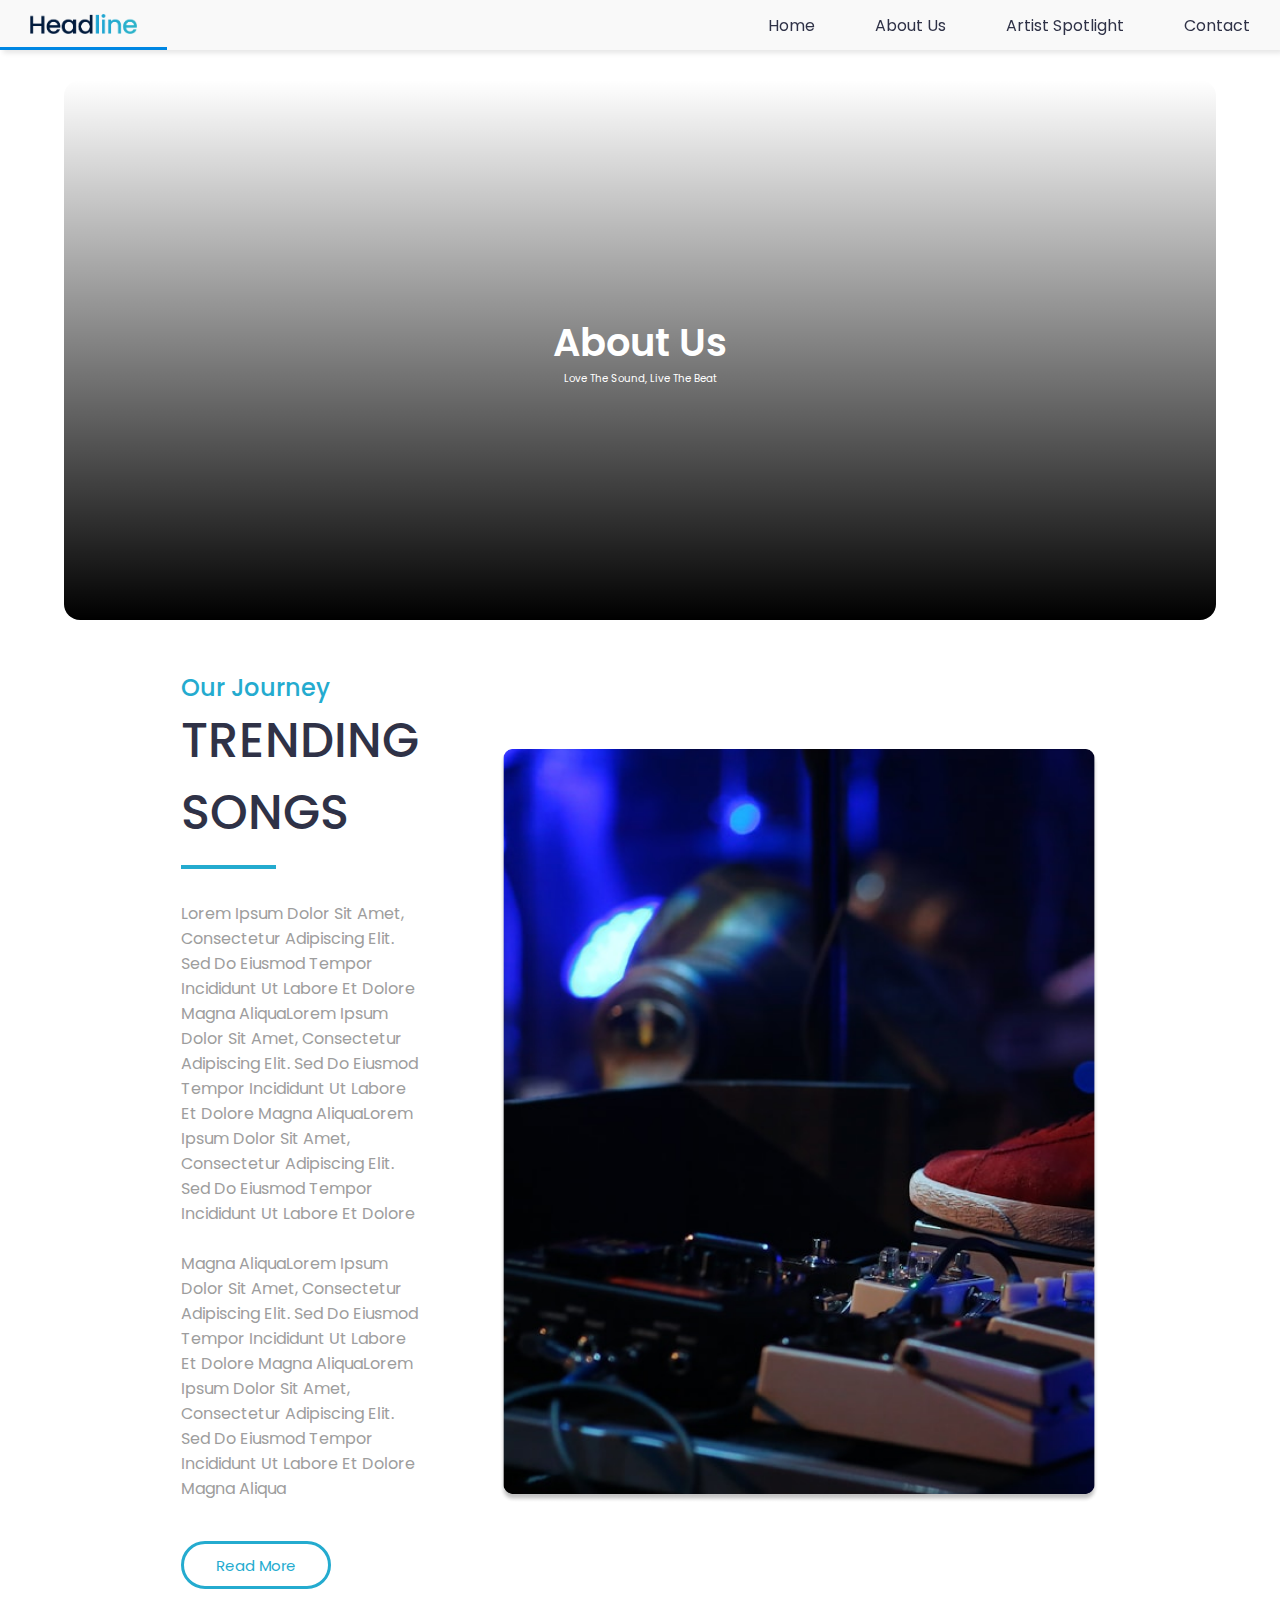
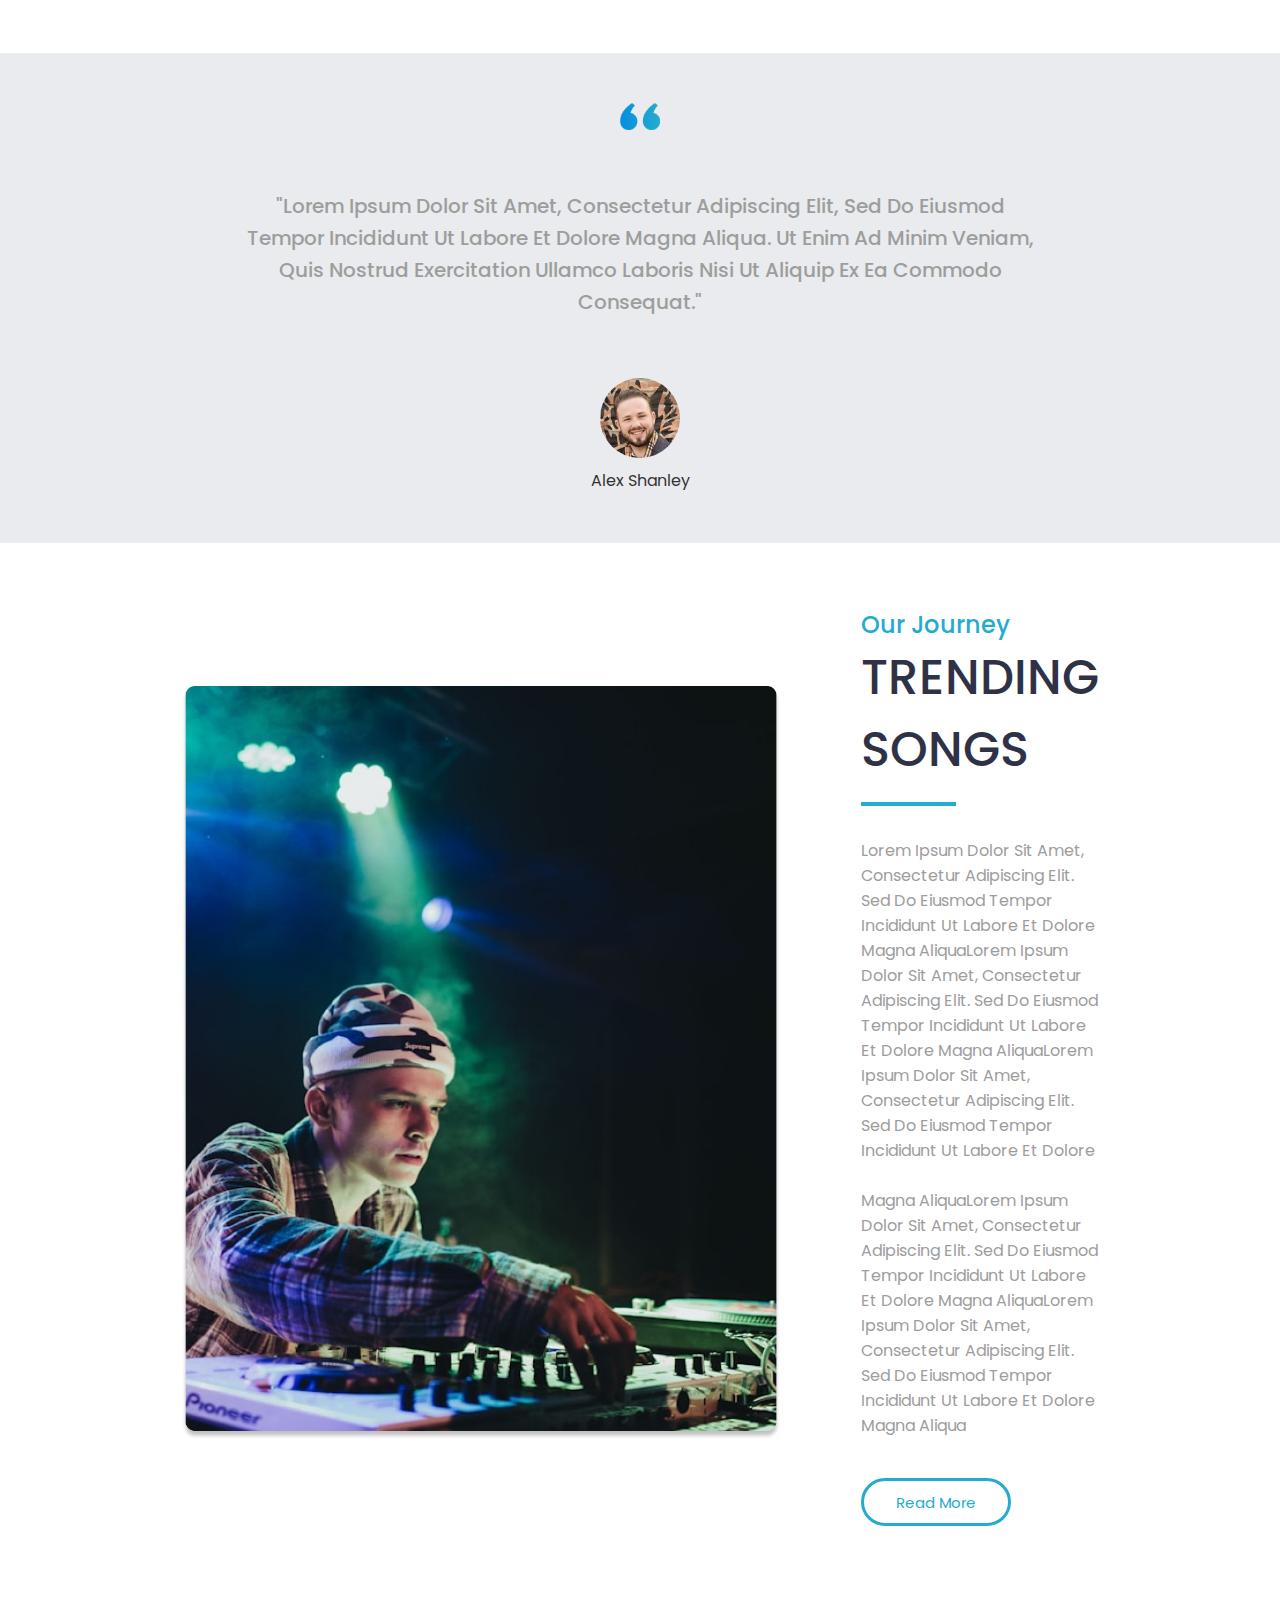
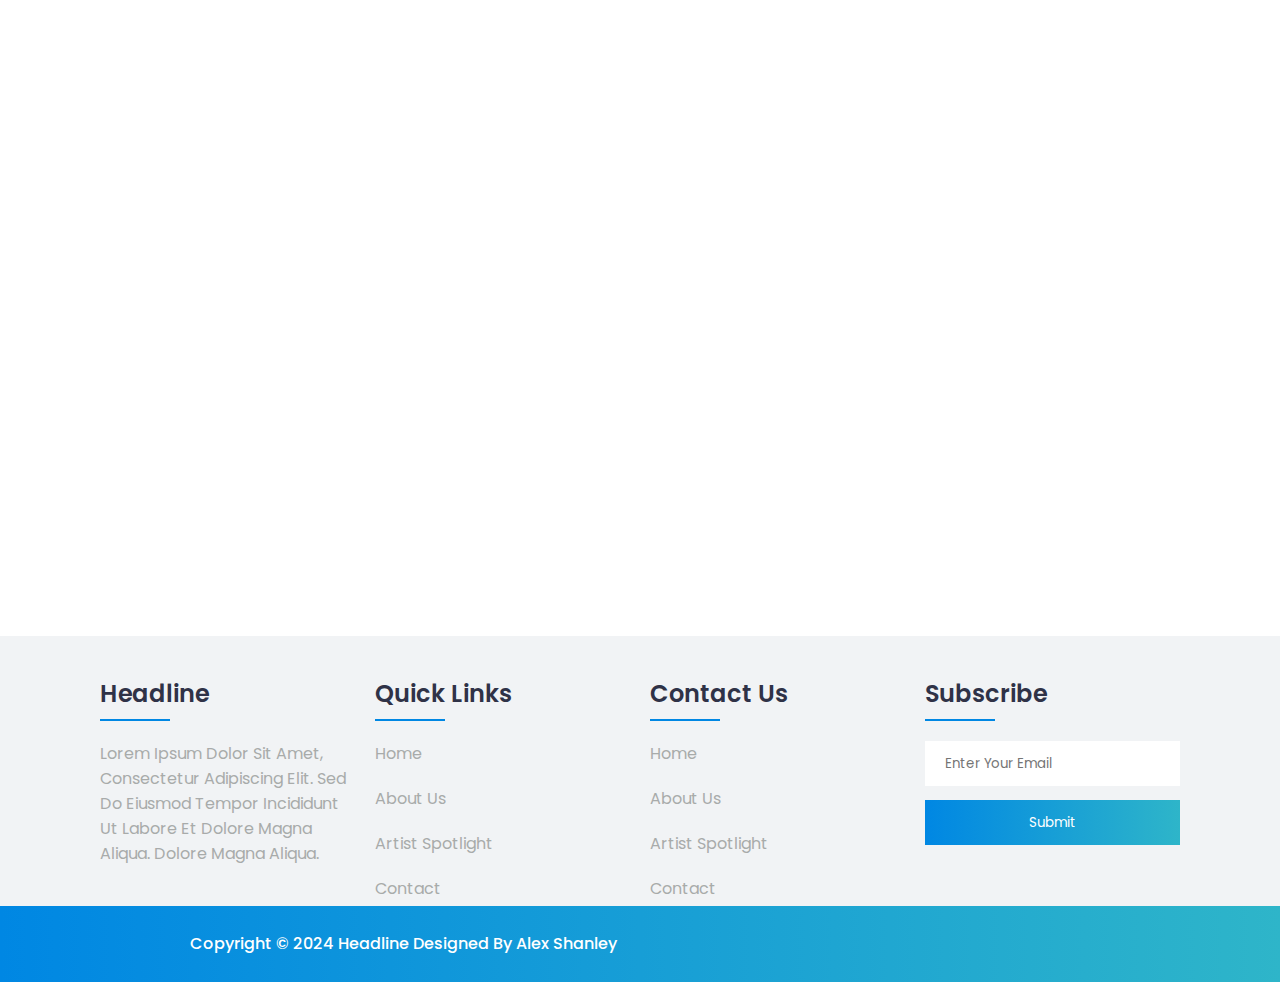
==== About.html @ 46a6866f "Navbar" ====
<!DOCTYPE html>
<html lang="en">
  <head>
    
    <meta charset="UTF-8">
    <meta name="viewport" content="width=device-width, initial-scale=1.0">
    <title>Headline</title>

    <!--Css design file link-->

    <link rel="stylesheet" href="style.css">
    <link href="https://cdnjs.cloudflare.com/ajax/libs/font-awesome/5.15.4/css/all.min.css" rel="stylesheet">
    <link rel="stylesheet" href="https://cdnjs.cloudflare.com/ajax/libs/font-awesome/4.7.0/css/font-awesome.min.css">
    <!--Css design file link-->

  </head>
  <body>

<!--Navbar start-->

<nav class="nav">
    <ul>
      <li class="logo">
          <a href="#">
              <img src="Images/Logo .png" class="logo-image">
          </a>
      </li>
      <li class="hideOnMobile"><a href="Headline .Html">Home</a></li>
      <li class="hideOnMobile"><a href="About.html">About Us</a></li>
      <li class="hideOnMobile"><a href="#">Artist Spotlight</a></li>
      <li class="hideOnMobile"><a href="Contact.html">Contact</a></li>
      <li class="menu-button" onclick="showSidebar()">
          <a href="#">
              <svg xmlns="http://www.w3.org/2000/svg" height="24px" viewBox="0 -960 960 960" width="24px" fill="#5f6368">
                  <path d="M120-240v-80h720v80H120Zm0-200v-80h720v80H120Zm0-200v-80h720v80H120Z"/>
              </svg>
          </a>
      </li>
  </ul>
  
  
  <ul class="sidebar">
    <li onclick= hideSidebar()><a href="#"><svg xmlns="http://www.w3.org/2000/svg" height="24px" viewBox="0 -960 960 960" width="24px" fill="#5f6368"><path d="m256-200-56-56 224-224-224-224 56-56 224 224 224-224 56 56-224 224 224 224-56 56-224-224-224 224Z"/></svg></a></li>
    <li><a href="index.html">Home</a></li>
    <li><a href="About.html">About Us</a></li>
    <li><a href="#">Artist spoltight</a></li>
    <li><a href="Contact.html">Contact</a></li>
  </ul>
  
  </nav>
  
  <!--Navbar End-->




    <!--Hero Section start-->

<section class="home" id="home">
    <video autoplay muted loop class="video-background">
      <source src="Video/blue-abstract-background-with-colorful-light-trail-2024-02-28-05-38-13-utc.mov" type="video/mp4">
    </video>
  
    <div class="content">
      <p>About Us</p>
      <div class="tag-line">
        <p>Love the Sound, Live The Beat</p>
  </section>
  
  <!--Hero Section End-->


<!--About us-->

<section class="about-us">
    <div class="box">
      <div class="about-content">
        <h4 class="Eye"> Our Journey </h4>
        <h1>
          TRENDING SONGS      
        </h1>
        <hr class="line">
        <p>
            Lorem ipsum dolor sit amet, consectetur adipiscing elit. Sed do eiusmod tempor incididunt ut labore et dolore magna aliquaLorem ipsum dolor sit amet, consectetur adipiscing elit. Sed do eiusmod tempor incididunt ut labore et dolore magna aliquaLorem ipsum dolor sit amet, consectetur adipiscing elit. Sed do eiusmod tempor incididunt ut labore et dolore
            <br><br>magna aliquaLorem ipsum dolor sit amet, consectetur adipiscing elit. Sed do eiusmod tempor incididunt ut labore et dolore magna aliquaLorem ipsum dolor sit amet, consectetur adipiscing elit. Sed do eiusmod tempor incididunt ut labore et dolore magna aliqua        </p>
        <a href="#" class="btn-about">Read more</a>
      </div>
      <div class="about-image">
        <img src="Images/about image.png" alt="About Us Image" class="about-image">
      </div>
    </div>
  </section>

<!--About us-->



  <section class="quote">
    <div class="my-quote">
      <img class="quote-icon" src="Images/Quoate marks.png" alt="Quote Icon">
      <h1 class="quote-text">
        "Lorem ipsum dolor sit amet, consectetur adipiscing elit, sed do eiusmod tempor incididunt ut labore et dolore magna aliqua. Ut enim ad minim veniam, quis nostrud exercitation ullamco laboris nisi ut aliquip ex ea commodo consequat."
      </h1>
      <div class="profile-container">
        <img class="profile-picture" src="Images/Alex shabley profile.png" alt="Alex Shanley">
        <div class="profile-name">
          <h4>Alex Shanley</h4>
        </div>
      </div>
    </div>
  </section>

<!--About us-->

<section class="about-us">
    <div class="box reverse">
      <div class="about-content">
        <h4 class="Eye"> Our Journey </h4>
        <h1>
          TRENDING SONGS      
        </h1>
        <hr class="line">
        <p>
            Lorem ipsum dolor sit amet, consectetur adipiscing elit. Sed do eiusmod tempor incididunt ut labore et dolore magna aliquaLorem ipsum dolor sit amet, consectetur adipiscing elit. Sed do eiusmod tempor incididunt ut labore et dolore magna aliquaLorem ipsum dolor sit amet, consectetur adipiscing elit. Sed do eiusmod tempor incididunt ut labore et dolore
            <br><br>magna aliquaLorem ipsum dolor sit amet, consectetur adipiscing elit. Sed do eiusmod tempor incididunt ut labore et dolore magna aliquaLorem ipsum dolor sit amet, consectetur adipiscing elit. Sed do eiusmod tempor incididunt ut labore et dolore magna aliqua        </p>
        <a href="#" class="btn-about">Read more</a>
      </div>
      <div class="about-image">
        <img src="Images/about us 2.png" alt="About Us Image" class="about-image">
      </div>
    </div>
  </section>
 
<!--About us-->

  

  

</section>

<!--Questions Start-->



<section class="questions" id="questions">
    <video autoplay muted loop class="questions-background">
      <source src="Video/data-science-background-blue-abstract-digital-futu-2024-12-04-05-36-47-utc (1).mov" type="video/mp4">
    </video>
  
    <div class="content">
      <p>Questions?</p>
      <div class="tag-line">
        <p>Lorem ipsum dolor sit amet, consectetur adipiscing elit. Sed do eiusmod <br> tempor incididunt ut labore et dolore magna aliqua</p>
      </div>
      <a href="Contact.html" class="btn">Contact Us</a>
    </div>
  </section>

  <!--Questions End-->


    <!--Footer start-->

    <footer class="footer">
        <div class="footer-container">
            <div class="footer-row">
                <div class="footer-colum">
                    <h4>headline</h4>

                    <p>

                        
Lorem ipsum dolor sit amet, consectetur adipiscing elit. Sed do eiusmod tempor incididunt ut labore et dolore magna aliqua. dolore magna aliqua.


                    </p>
                </div>

<!--second footer colum-->
<div class="footer-colum">
    <h4>Quick Links</h4>

    <ul>

        <li><a href="">Home</a></li>
        <li><a href="">About Us</a></li>
        <li><a href="">Artist Spotlight</a></li>
        <li><a href="">Contact</a></li>



    </ul>
</div>

<!--third footer colum-->

<div class="footer-colum">
    <h4>Contact us</h4>

    <ul>

        <li><a href="">Home</a></li>
        <li><a href="">About Us</a></li>
        <li><a href="">Artist Spotlight</a></li>
        <li><a href="">Contact</a></li>



    </ul>
</div>


<!--fourth footer colum-->

<div class="footer-colum">
    <h4>Subscribe</h4>

    <form action="">
        <input type="email" placeholder="Enter your email" class="input-email">
        <input type="Submit" value="Submit" class="input-submit">
    </form>
    
</div>


            </div>

        </div>


    </footer>
    






    <!--Footer End-->


    <!--Copyright start-->

<div class="Copyright">
    <div class="gradient-bar"></div>
    <div class="copyright-text">Copyright © 2024 Headline Designed by Alex Shanley️</div>
  </div>

    <!--Copyright End-->

    <script src="script.js"></script>
  </body>
</html>
---- style.css ----
@import url('https://fonts.googleapis.com/css2?family=Poppins:wght@300;400;600;700&display=swap');

*{
  font-family: "Poppins", sans-serif;
  margin: 0; padding: 0;
  box-sizing: border-box;
  text-decoration: none;
  text-transform: capitalize;
  transition: all .2s linear;
}



/*Nav Start*/



.nav {
  position: fixed; 
  top: 0;          
  left: 0;       
  width: 100%;    
  background-color: #F9F9F9;
  box-shadow: 3px 3px 5px rgba(0, 0, 0, 0.1);
  z-index: 10;    
  transition: background-color 0.4s ease-in-out, opacity 0.4s ease-in-out, color 0.4s ease-in-out;
  color: #0087E3; 
}


.nav.scrolled {
  background: linear-gradient(90deg, #0087E3 0%, #2EB5C9 100%);
  opacity: 0.98;
  color: white;
}


.logo-image{
  height: 20px; 
  width: auto;
}



.nav ul {
  list-style: none;
  display: flex;
  justify-content: flex-end;
  align-items: center;
  margin: 0;
  padding: 0;
}

.nav li {
  height: 50px;
}

.nav a {
  height: 100%;
  padding: 0 30px;
  text-decoration: none;
  display: flex;
  align-items: center;
  color: #2F3247;
  transition: color 0.4s ease-in-out;
  
}



.nav a:hover {
  
  border-bottom: 3px solid #0087E3;
  color: #0087E3;
  
}

.nav li:first-child {
  margin-right: auto;
}

.sidebar {
  position: fixed;
  top: 0;
  right: 0;
  height: 100vh;
  width: 250px;
  z-index: 999;
  background-color: #f9f9f9c8;
  backdrop-filter: blur(10px);
  box-shadow: -10px 0 10px rgba(0, 0, 0, 0.1);
  flex-direction: column;
 
}

nav .sidebar {
  align-items: flex-start;
  justify-content: flex-start;
  display: none; 
}

.sidebar li {
  width: 100%;
}

.sidebar a {
  width: 100%;
  padding: 10px 15px;
  text-decoration: none;
  color: #2F3247;
}

.sidebar a:hover {
  background-color: #0087E3;
  color: #ffffff;
}

.menu-button{
  display: none;
}


@media (max-width: 800px) {
  .hideOnMobile{
    display: none;
  }
  .menu-button { 
    display: block;
  }
}

@media (max-width: 400px) {
  .sidebar{
    width: 100%;
  }
}


/*Nav End*/

/* hero start */
.home {
  position: relative;
  margin: 0 auto;
  margin-top: 5rem;
  width: 90%;
  border-radius: 1rem;
  display: flex;
  min-height: 60vh;
  align-items: center;
  justify-content: center;
  overflow: hidden;
  background: linear-gradient(to top, rgba(0, 0, 0, 1) 0%, rgba(0, 0, 0, 0) 100%);
}

.video-background {
  position: absolute;
  top: 0;
  left: 0;
  width: 100%;
  height: 100%;
  object-fit: cover;
  z-index: -1;
  border-radius: 1rem;
}

.content {
  position: relative;
  z-index: 1;
  color: white;
  text-align: center;
}

.content {
  font-size: 40px;
  font-weight: 600;
  padding-bottom: 0;
}

.tag-line {
  font-size: 10px;
  font-weight: lighter;
}

.btn {
  margin-top: 1rem;
  display: inline-block;
  padding: .6rem 2rem;
  font-size: 15px;
  color: rgb(255, 255, 255);
  border: .1rem solid white;
  border-radius: 5rem;
  cursor: pointer;
  background: none;
}

@media (max-width: 2060px) {
  .content {
    font-size: 3vw;
  }

  .tag-line {
    font-size: .8vw;
    font-weight: lighter;
  }

  .btn {
    font-size: 1vw;
  }
}

@media (max-width: 1024px) {
  .content {
    font-size: 6vw;
  }

  .tag-line {
    font-size: 2vw;
    font-weight: lighter;
  }

  .btn {
    font-size: 2vw;
  }
}

@media (max-width: 600px) {
  .content {
    font-size: 8vw;
  }

  .tag-line {
    font-size: 2vw;
    font-weight: lighter;
  }

  .btn {
    font-size: 3vw;
  }
}

@media (max-width: 430px) {
  .content {
    font-size: 9vw;
  }

  .tag-line {
    font-size: 3vw;
    font-weight: lighter;
  }

  .btn {
    font-size: 4vw;
  }
}

/* hero End */

/* trending start */



.title {
    font-size: 24px;
    color: #2F3247;
    font-weight: 300;
}

.text-muted {
    font-size: 16px;
    color: #777;
}

.picture {
    max-width: 80%;
    margin: 8px;
}

.category {
    font-size: x-large;
    font-weight: 500;
    color: #2F3247;
    padding-bottom: 24px;
    padding: 50px 70px 0px 190px; 
}

.header2 {
    font-size: x-large;
    font-weight: 500;
    color: #2F3247;
    padding-top: 50px;
    padding-bottom: 15px;
    text-align: center;
}

.sub-head {
    font-size: medium;
    font-weight: 500;
    color: #9D9D9D;
    padding-bottom: 24px;
    text-align: center;
}

.blue {
    color: #24ABCF;
}

.play-link {
    text-decoration: none;
}

.play-icon i {
    font-size: 24px;
    color: #24ABCF;
    position: absolute;
    background-color: #2f324761;
    left: 0px;
    top: 0px;
    width: 275px;
    height: 275px;
    border-radius: 8px;
    display: flex;
    justify-content: center;
    align-items: center;
    opacity: 0;
    transition: all .6s ease;
}

.play-icon i:hover {
    opacity: 1;
}

.cover {
    position: relative;
}

.trending {
    display: flex;
    flex-wrap: wrap;
    justify-content: center;
    gap: 4rem; 
    margin-top: 2rem;
    padding-left: 30px; 
}

.section-divider hr {
    border: none;
    height: 2px;
    background-color: #24ABCF;
    margin: 40px auto; 
    width: 81%;
}


@media (max-width: 1024px) {
  .category {
    padding: 50px 40px 0px 95px; 
  }

  .trending {
    gap: 1.9rem; 
    padding-left: 20px;
  }

  .section-divider hr {
    width: 75%; 
  }
}

@media (max-width: 768px) {
  .category {
    padding: 50px 0px 0 140px;
  }

  .trending {
    gap: 1.9rem; 
    padding-left: 0px; 
  }

  .section-divider hr {
    width: 90%; 
  }
}

@media (max-width: 480px) {
  .category {
    font-size: x-large;
    padding: 40px 15px 0 50px;
  }

  .trending {
    gap: 1.9rem; 
    padding-left: 10px;
  }

  .section-divider hr {
    width: 95%; 
  }
}


/* new release start */
.new {
  display: flex;
  flex-wrap: wrap;
  gap: 80px;
  justify-content: center;
  padding: 20px;
}

.album {
  flex: 1 1 calc(25% - 20px);
  max-width: 350px;
  box-sizing: border-box;
  box-shadow: 0 4px 8px rgba(0, 0, 0, 0.1);
}

.album-image {
  position: relative;
  width: 100%;
}

.album:hover {
  box-shadow: 0 8px 16px rgba(0, 0, 0, 0.2);
}

.album-image:hover {
  transform: scale(1.05);
}

.album-image img {
  width: 100%;
  height: auto;
  border-radius: 8px;
}

.text-overlay {
  position: absolute;
  bottom: 0;
  left: 0;
  width: 100%;
  height: 25%;
  border-radius: 0px 0px 8px 8px;
  background-color: rgb(255, 255, 255);
  display: flex;
  flex-direction: column;
  justify-content: center;
  align-items: center;
  text-align: center;
}

.text-overlay p {
  color: #2F3247;
  font-weight: 600;
  padding-bottom: 5px;
}

.text-overlay h2 {
  margin: 0;
  color: #9D9D9D;
  font-weight: 300;
  font-size: large;
}

@media (max-width: 768px) {
  .album {
    flex: 1 1 calc(50% - 20px);
  }

  .trending {
    flex: 1 1 calc(50% - 20px);
  }
}

@media (max-width: 480px) {
  .album {
    flex: 1 1 100%;
  }
}

/* new release end */

/* taylor start */
.taylor {
  display: flex;
  align-items: center;
  justify-content: center;
  min-height: 70vh;
  background: url("Images/Taylor swift background.png") no-repeat;
  background-size: cover;
  background-position: center;
  background-attachment: fixed;
  margin-top: 4rem;
  padding: 2rem;
}

.left-column, .right-column {
  flex: 1;
  display: flex;
  justify-content: center;
  align-items: center;
}

.taylor .content {
  max-width: 50rem;
  padding-left: 7rem;
  text-align: left;
}

.taylor .content h3 {
  font-size: 5rem;
}

.taylor .content p {
  font-weight: 400;
  font-size: 2.5rem;
}

.right-column {
  text-align: center;
  color: #24ABCF;
}

.right-column img {
  width: 100px;
}




@media (max-width: 768px) {
  .taylor {
    flex-direction: column; 
    text-align: center;
  }

  .left-column, .right-column {
    flex: none; 
    width: 100%; 
    margin-bottom: 2rem; 
  }

  .taylor .content {
    padding-left: 2rem; 
  }

  .taylor .content h3 {
    font-size: 3.5rem; 
  }

  .taylor .content p {
    font-size: 1.8rem; 
  }

  .right-column img {
    width: 120px; 
  }
}


@media (max-width: 480px) {
  .taylor .content h3 {
    font-size: 2.5rem; 
  }

  .taylor .content p {
    font-size: 1.5rem; 
  }

  .right-column img {
    width: 100px; 
  }

  .taylor {
    padding: 1rem;
  }
}



.container {
  max-width: 80%;
  margin: auto;
}

.gallery-header{
  padding-top: 50px;
  text-align: center;
  font-size: x-large;
  font-weight: 500;
  color: #2F3247;
  padding-bottom: 24px;
}

.gallery {
  margin-top: 6rem;
  width: 100%;
  display: block;
  min-height: 70vh;
  background-color: #F1F3F5;
  padding: 2rem 0;
}

.gallery-filter {
  text-align: center;
  margin-bottom: 2rem;
}

.gallery-filter .filter-item {
  color: #9D9D9D;
  font-size: larger;
  text-transform: uppercase;
  display: inline-block;
  margin: 0 10px;
  cursor: pointer;
  border-bottom: 2px solid transparent;
  transition: all 0.3s ease;
}

.gallery-filter .filter-item.active {
  color: #24ABCF;
  border-color: #24ABCF;
}

.row {
  display: flex;
  flex-wrap: wrap;
  gap: 20px;
  justify-content: center;
  gap: 2rem; 
}

.gallery-item {
  width: 30%;
  position: relative;
  margin-bottom: 20px;
}

.gallery-item img {
  width: 100%;
  border-radius: 8px;
  transition: transform 0.3s ease, box-shadow 0.3s ease;
}

.gallery-item img:hover {
  transform: scale(1.05); 
  box-shadow: 0 8px 16px rgba(0, 0, 0, 0.2);
}

@media (max-width: 1024px) {
  .gallery-item {
    width: 45%; 
  }
}

@media (max-width: 768px) {
  .gallery-item {
    width: 100%; 
  }
}

@media (max-width: 480px) {
  .gallery-item {
    width: 100%; 
  }
}
/* gallery End */


.Copyright {
  width: 100%;
  height: 100%;
  position: relative;
}


.gradient-bar {
  width: 100%;
  height: 76px;
  position: absolute;
  top: 0;
  left: 0;
  background: linear-gradient(90deg, #0087E3 0%, #2EB5C9 100%);
}


.copyright-text {
  position: absolute;
  left: 190px;
  top: 30px;
  color: white;
  font-size: 16px;
  font-family: Poppins, sans-serif;
  font-weight: 500;
  line-height: 16.64px;
  word-wrap: break-word;
}

@media (max-width: 768px) {
  .copyright-text {
    left: 20px; 
    top: 10px; 
    font-size: 14px; 
  }

  .gradient-bar {
    height: 60px; 
  }
}

@media (max-width: 480px) {
  .copyright-text {
    left: 10px; 
    top: 5px; 
    font-size: 12px; 
  }

  .gradient-bar {
    height: 50px; 
  }
}

/* Pricing*/
.pricing-grid {
  display: grid;
  grid-template-columns: repeat(2, 1fr);
  gap: 30px;
  margin-top: 50px;
}

.pricing .pricing-card-subheading {
  margin-bottom: 30px;
}

.pricing-card-pricing-price {
  margin-bottom: 30px;
  padding: 20px 0;
  border-bottom: 1px solid #ccc;
}

.pricing ul{
  margin: 30px 0;
}

.pricing ul li{
  margin-bottom: 50px;
  margin-bottom: 50px;
}

.pricing ul li i {
  margin-right: 10px;
}

.pricing .pricing-footer {
margin: 30px 0;
}

.pricing-container {
  max-width: 800px;
  margin: 0 auto;
  padding: 0 15px;
}

.card {
  background: white;
  color: black;
  border-radius: 10px;
  padding: 20px;
  font-size: 12px;
}

/*text classes*/


/*background*/

.Pricing.header{
  padding-top: 50px;
  text-align: center;
  font-size: xx-large;
  font-weight: 500;
  color: #2F3247;
  padding-bottom: 5px;
}

.disclaimer {
  padding-top: 50px;
  text-align: center;
  color: #2F3247;
}

.pricing-subheading{
  
  text-align: center;
  color: #2F3247;
}


.Premium.header {
  font-size: 3rem;
  font-weight: 500;
  color: #ffffff;
  padding-bottom: 24px;
}


.Simple.header{
  font-size: 3rem;
  font-weight: 500;
  color: #2F3247;
  padding-bottom: 24px;
}


.Price.header{
  font-size: 3rem;
  font-weight: 500;
  color: #2F3247;
  padding-bottom: 24px;
}

.Cost.header {
  font-size: 3rem;
  font-weight: 500;
  color: #ffffff;
  padding-bottom: 24px;
}


.Simple .sub .head {
  font-size: medium;
  font-weight: 500;
  color: #2F3247;
  padding-bottom: 24px;
}

.Cost {
  font-size: 50px;
  font-weight: 500;
  color: #2F3247;
  padding-top: 24px;
}

.Premium.Cost {
  color: #ffffff;
}

.White {
  font-size: 15px;
  font-weight: 500;
  color: #ffffff;
}
.money {
  font-size: 50px;
  font-weight: 500;
  color: #ffffff;
  padding-bottom: 0px;
}

.Blue.text{
  font-size: medium;
  font-weight: 500;
  color: #ffffff;
  padding-bottom: 24px;

}

.bluebg {
  color: linear-gradient(90deg, #0087E3 0%, #2EB5C9 100%);

}



.grey {
  font-size: 15px;
  font-weight: 500;
  color: #2F3247;
}


.Simple.text {
  font-size: medium;
  font-weight: 500;
  color: #2F3247;
  padding-bottom: 24px;
}


.Cost.list {
  font-size: 16px;
  font-weight: 500;
  color: #ffffff;
  padding-bottom: 24px;
}

.pricing {
  padding: 2rem 1rem;
  background: #f9f9f9;
}

.pricing-container {
  max-width: 1000px;
  margin: 0 auto;
}

.pricing-heading {
  margin-bottom: 1rem;
}

.pricing-subheading {
  margin-bottom: 2rem;
  color: #666;
}

.pricing-grid {
  display: grid;
  grid-template-columns: repeat(2, 1fr);
  gap: 2rem;
}



.card {
  border-radius: 10px;
  padding: 1.5rem;
  box-shadow: 0 4px 8px rgba(0, 0, 0, 0.1);
}

.bg-light {
  background: #f1f3f5;
  color: #333;
}

.bg-blue {
  background: linear-gradient(90deg, #0087e3 0%, #2eb5c9 100%);
  color: white;
}

.pricing-card-header {
  margin-bottom: 1.5rem;
}


.btn-block {
  display: inline-block;
  padding: 0.75rem 1.5rem;
  width: 100%;
  text-align: center;
  font-weight: 600;
  border-radius: 5px;
  text-decoration: none;
  transition: transform 0.3s, box-shadow 0.3s;
}

.btn-block.light {
  
  color: #333;
  border: 1px solid #333;
}

.btn-block.white{
  color: #ffffff;
  border: 1px solid #ffffff;
}

.btn-block.dark {
 
  color: #fff;
  border: 1px solid white;
}

.btn-block:hover {
  transform: scale(1.05);
  box-shadow: 0 8px 16px rgba(0, 0, 0, 0.2);
}


@media (max-width: 768px) {
  .pricing-grid {
    grid-template-columns: 1fr;
  }

  .btn-block {
    width: 100%;
    display: block;
  }

  .pricing-heading {
    font-size: 1.8rem;
  }

  .pricing-subheading {
    font-size: 1rem;
  }

  .pricing-card-body ul li {
    font-size: 0.9rem;
  }
}

@media (max-width: 576px) {
  .pricing {
    padding: 1rem;
  }

  .pricing-heading {
    font-size: 1.5rem;
  }

  .pricing-subheading {
    font-size: 0.9rem;
  }

  .btn-block {
    font-size: 0.9rem;
    padding: 0.5rem 1rem;
  }
}


.quote {
  background-color: #e9ebee;
  padding: 50px 20px;
  display: flex;
  justify-content: center;
  align-items: center;
  min-height: 50vh;
  margin-top: 4rem;
  margin-bottom: 4rem;
}

.my-quote {
  display: flex;
  flex-direction: column; 
  align-items: center; 
  justify-content: center;
  max-width: 800px; 
  width: 100%;
  gap: 60px;
}


.quote-icon {
  width: 40px;
  height: auto;
  flex-shrink: 0;
}


.quote-text {
  font-size: 20px;
  line-height: 1.6;
  font-weight: 500;
  color: #9D9D9D;
  text-align: center; 
  margin: 0;
  width: 100%;
}


.profile-container {
  display: flex;
  flex-direction: column;
  align-items: center;
  text-align: center;
  gap: 10px;
}

.profile-picture {
  width: 80px;
  height: 80px;
  border-radius: 50%;
}

.profile-name h4 {
  font-size: 16px;
  font-weight: 400;
  color: #333;
  margin: 0;
}


@media (max-width: 768px) {
  .quote-text {
    font-size: 18px;
  }

  .profile-picture {
    width: 70px;
    height: 70px;
  }
}

@media (max-width: 480px) {
  .quote-icon {
    width: 60px; 
  }

  .quote-text {
    font-size: 16px; 
  }

  .profile-picture {
    width: 60px;
    height: 60px;
  }
}

.about-us {
  display: flex; 
  justify-content: center; 
  align-items: center;
  min-height: 70vh; 
  margin-top: 50px;
}


.about-us h1{
  color: #2F3247;
  font-size: 48px;
  font-weight: 500;
}

.line {
  border: none;
    height: 4px;
    background-color: #24ABCF;
    width: 40%;
    margin-top: 1rem;
    margin-bottom: 2rem;
}


.about-us .box {
  display: flex;
  align-items: center; 
  justify-content: center; 
  gap: 80px; 
  max-width: 65%;
}

.about-us .box.reverse{
  flex-direction: row-reverse;
}

.about-image {
  width: 600px;
  
}




.about-image img{
  background-attachment: fixed;
}

.about-content p{
  color: #9D9D9D;
}

.Eye{
  color: #24ABCF;
  font-weight: 500;
  font-size: x-large;
}

.btn-about {
  margin-top: 2.5rem;
  display: inline-block;
  padding: .6rem 2rem;
  font-size: 15px;
  color:  #24ABCF;
  border: .2rem solid #24ABCF;
  border-radius: 5rem;
  cursor: pointer;
  background: none;
}

.questions-background {
  position: absolute;
  top: 0;
  left: 0;
  width: 100%;
  height: 100%;
  object-fit: cover;
  z-index: -1;
 
}

.questions {
  position: relative;
  margin: 0 auto;
  margin-top: 5rem;
  width: 100%;
  display: flex;
  min-height: 70vh;
  align-items: center;
  justify-content: center;
  overflow: hidden;
  border-radius: 0px;
  
}

.footer .footer-container{
  background-color: #F1F3F5;
}

.footer-row{
  width: 100%;
  display: flex;
  justify-content: space-between;
  padding: 40px 100px;
  flex-wrap: wrap;
  gap: 20px;
  height: 30vh;
  
}

.footer-colum p{
  color: #A8ABAA;
}

.footer-colum {
  flex: 1;
  max-width: 25%;
  min-width: 200px;
  }


.footer-colum ul{
list-style: none;
}

.footer-colum h4 {
  color: #2F3247;
  margin-bottom: 30px;
  font-size: x-large;
  font-weight: 600;
  position: relative;
}


.footer-colum ul li {
  margin-bottom: 20px; 
}


.footer-colum h4::before{
  content: '';
  width: 70px;
  height: 2px;
  position: absolute;
  background-color: #0087E3;
  bottom: -10px;
}

.footer-colum ul li a{
  padding: 10px 0;
}


.footer-colum ul li a{
color: #A8ABAA;
text-decoration: none;
font-size: 16px;
}


.footer-colum ul li a:hover{
  color: #0087E3;
  
  }

  .footer-colum input {
  
    display: block;
    padding-left: 20px;
    margin: 14px 0;
    border: none;
    width: 100%;
    height:45px
   
    
  }

  .footer-colum .input-submit{
    padding: 0px 20px;
    background: linear-gradient(90deg, #0087e3 0%, #2eb5c9 100%);
    border: none;
    color: #ffffff;
  }
  

/*Map Start*/

.map{
  width: 100%;
  height: 60vh;
  object-fit: cover;
  zoom: 100%;
}

.contact-us h3 {
  font-size: x-large;
  font-weight: 500;
  color: #0087E3;
  padding-top: 50px;
  padding-bottom: 15px;
  
}

.cs-tex{
  padding-bottom: 20px;
  color: #A8ABAA;
}

.contact-us h2 {
  font-size: 48px;
  font-weight: 500;
  color: #2F3247;
  padding-bottom: 15px;
}



.Phone-No {
  color: #A8ABAA;
  font-weight: 300;
}

.cs-body {
  max-width: 1320px;
  margin: 0 auto;
  padding: 0 1rem;
}

.cs-info {
  display: flex;
  justify-content: center;
  gap: 100px;
  margin: 2rem 0;
  text-align: center;
  padding: 2rem 0;
}

.cs-info span {
  display: block;
}

.cs-info div {
  margin: 0.8rem 0;
  padding: 1rem;
}

.cs-info span .fas {
  font-size: 3rem;
  padding-bottom: 1rem;
  color: #0087E3;
}

.cs-info div span:nth-child(2){
  font-weight: 300;
  font-size: x-large;
}

.cs-form{
  
  height: 50vh;
}


.form  {
  width: 100%;
  border: 1px solid #0087E3 ;
  border-radius: 4px;
  padding: 1.5rem;
  margin: 0.5rem 0;
  font-size: 1rem;
}

.form :focus {
  box-shadow: 0 0 6px -3px #0087E3;
}

.cs-form form div {
  display: grid;
  grid-template-columns: repeat(2, 1fr);
  column-gap: 0.6rem;
}

.cs-btn {
  font-size: 1rem;
  text-transform: uppercase;
  color: #ffffff;
  background: linear-gradient(90deg, #0087e3 0%, #2eb5c9 100%);
  border: none;
  border-radius: 5px;
  padding: 0.7rem 1.5rem;
  cursor: pointer;
}

.cs-btn:hover {
  opacity: 0.7;
}


.cs-line{
  border: none;
height: 2px;
background-color: #24ABCF;
margin: 40px auto; 
}
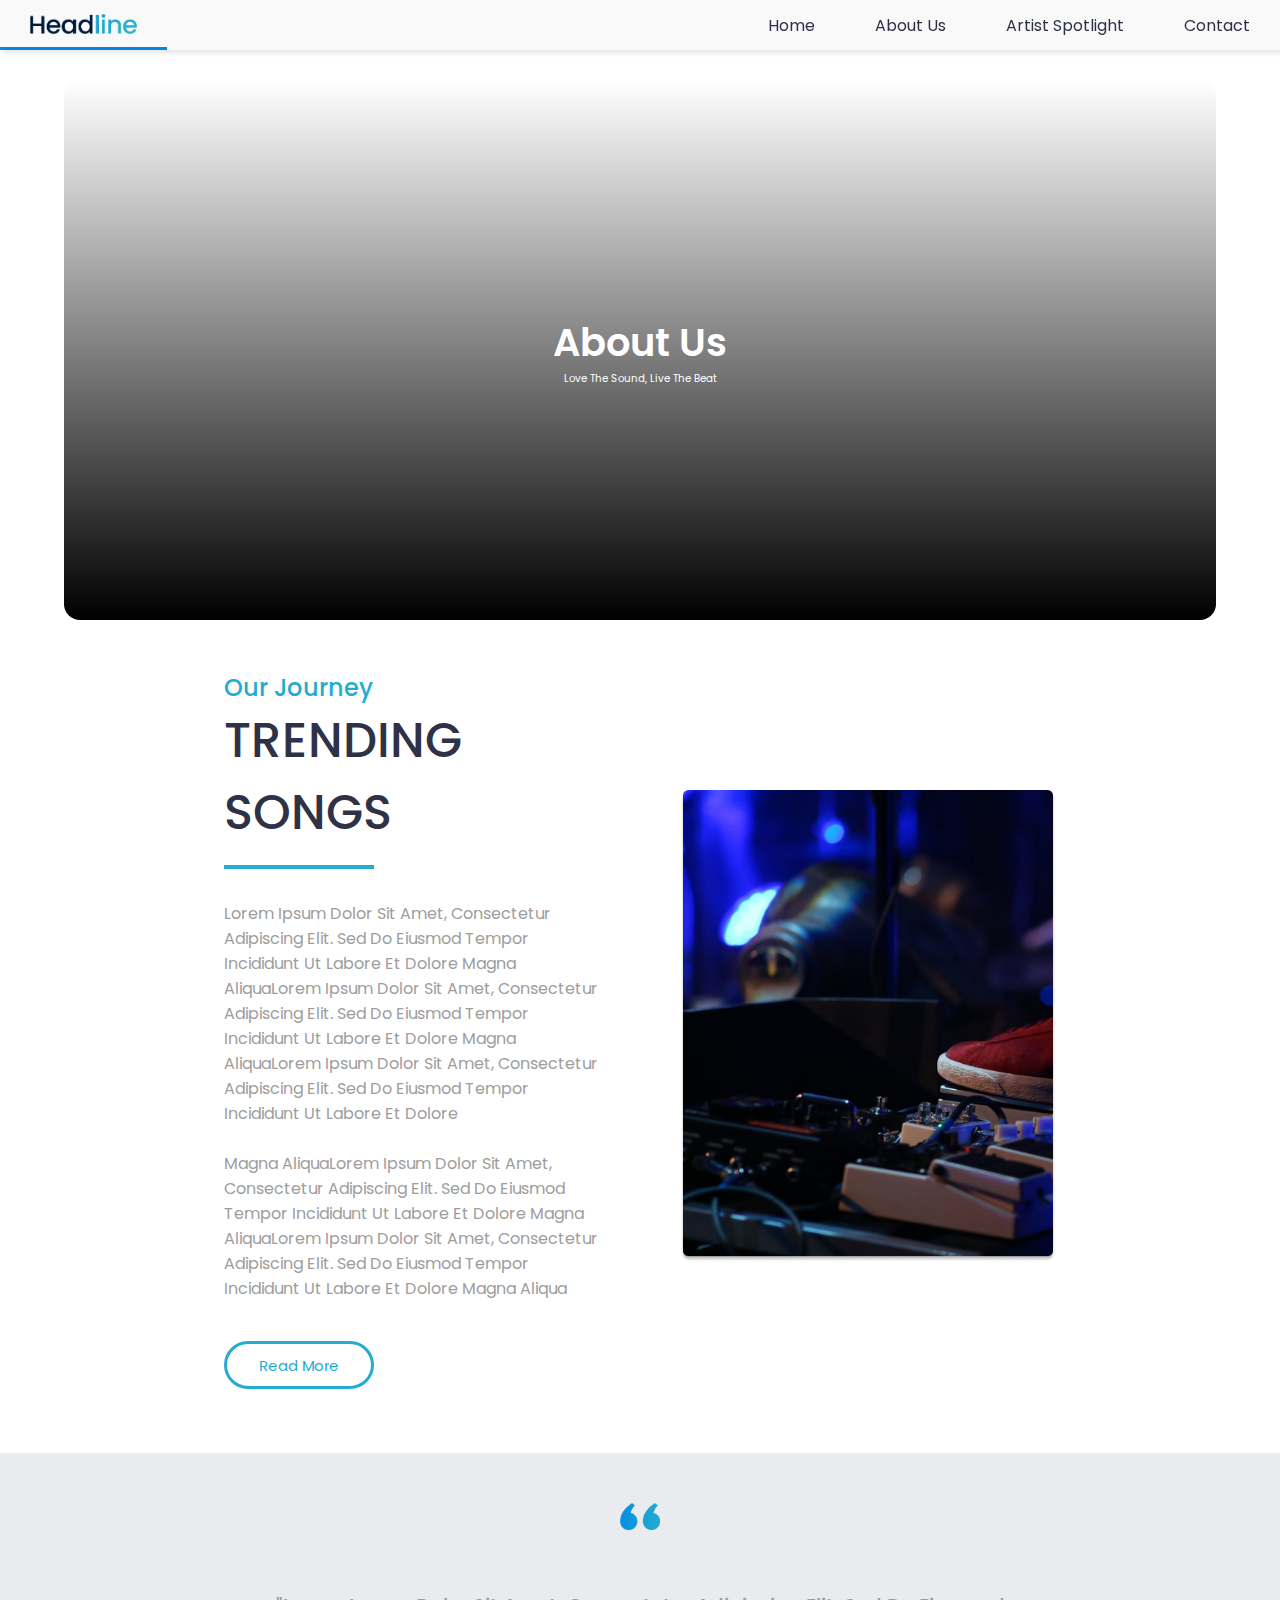
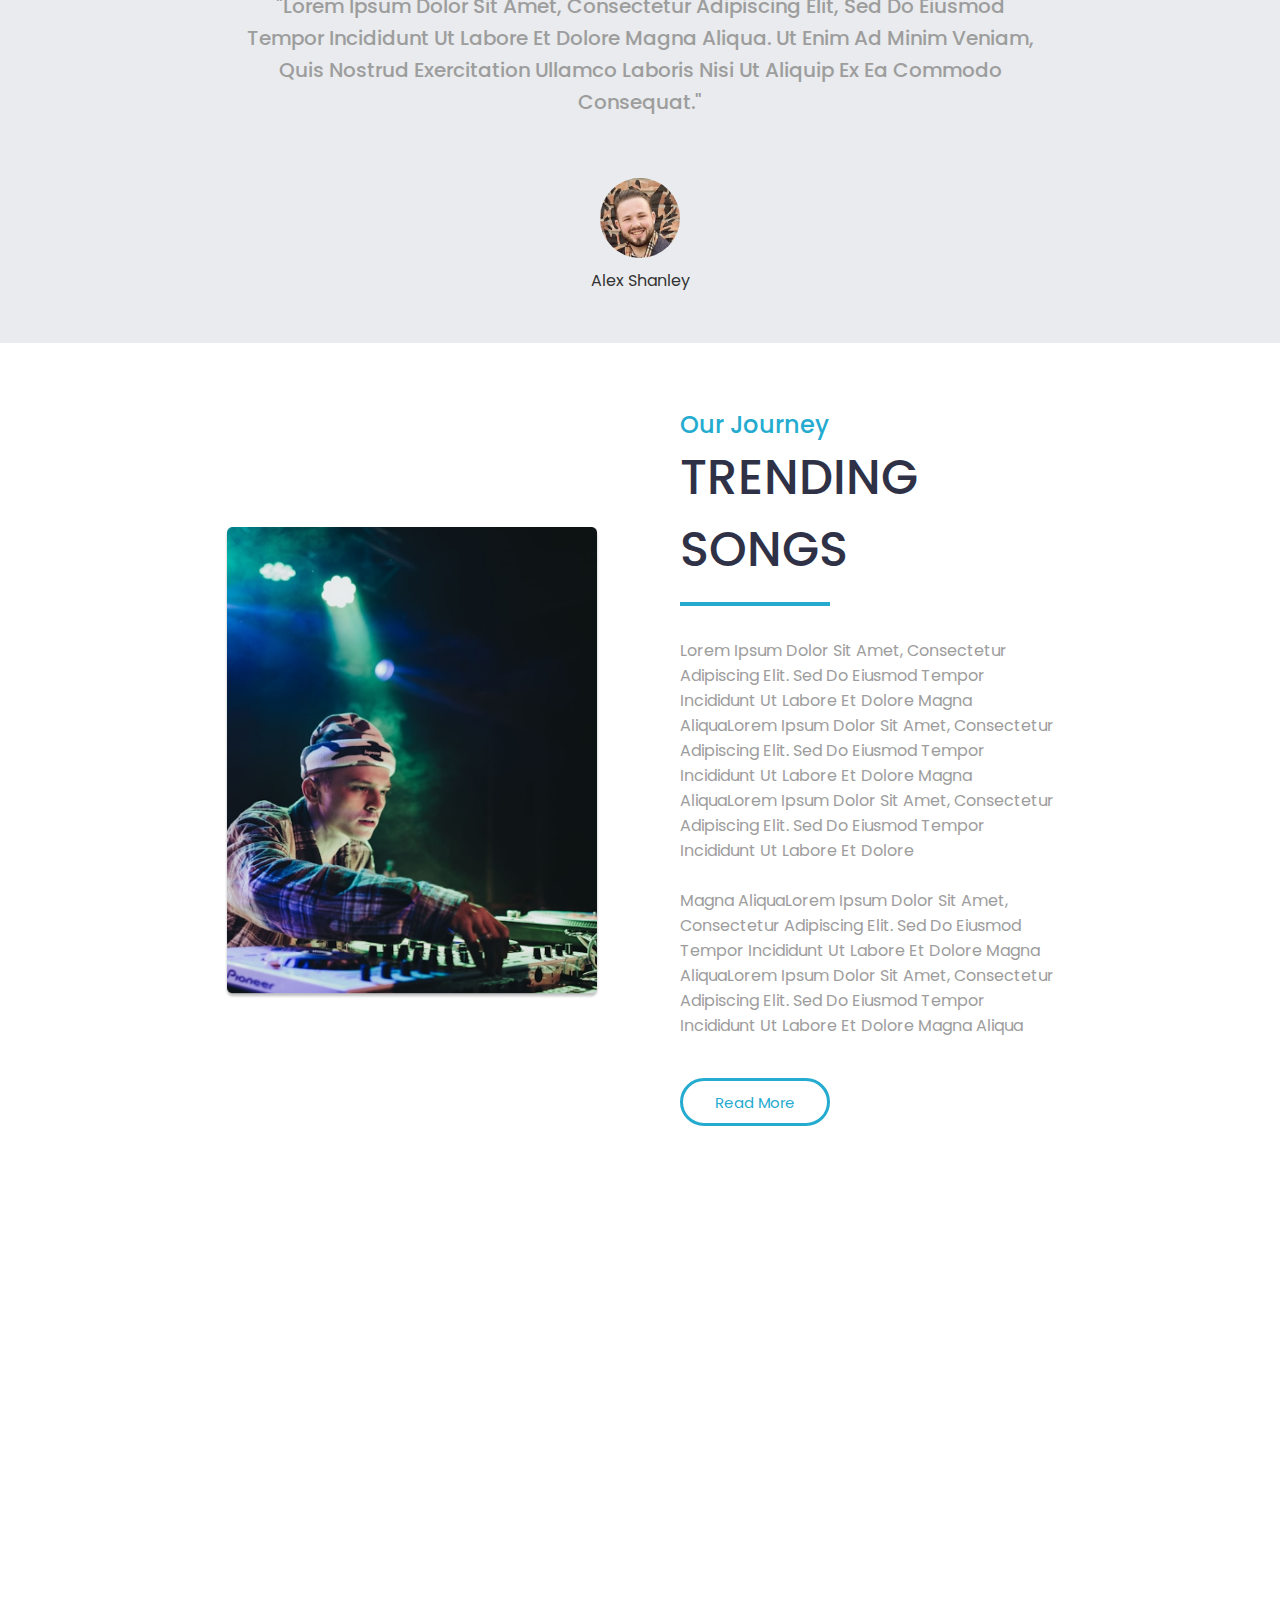
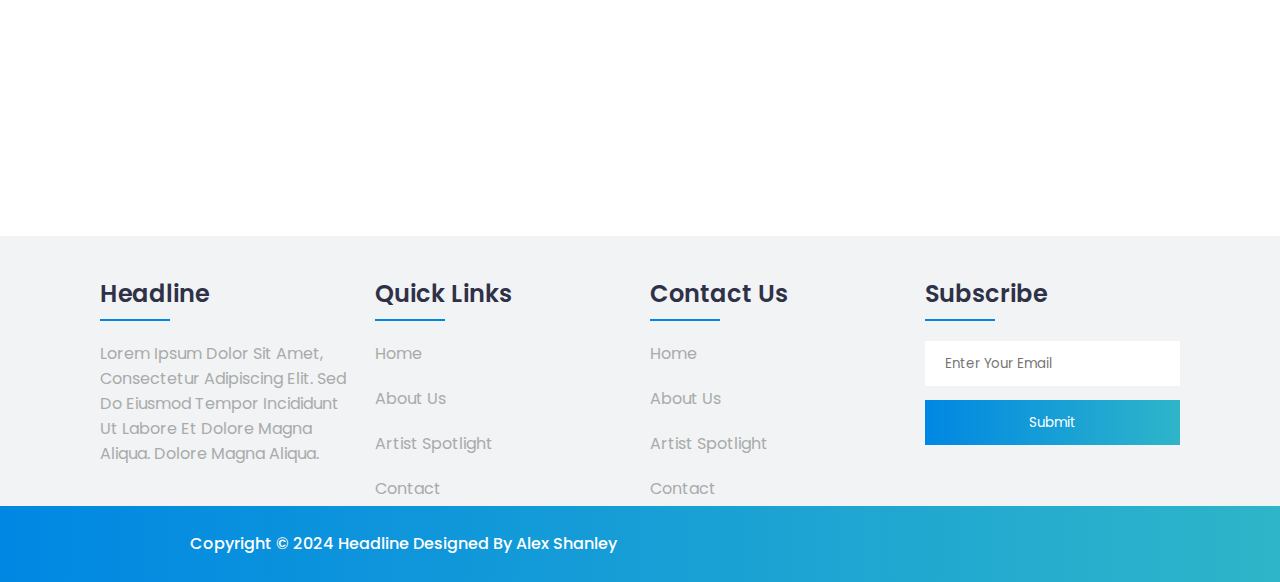
==== commit b2a40d39: "navbar update" ====
--- a/About.html
+++ b/About.html
@@ -25,7 +25,7 @@
               <img src="Images/Logo .png" class="logo-image">
           </a>
       </li>
-      <li class="hideOnMobile"><a href="Headline .Html">Home</a></li>
+      <li class="hideOnMobile"><a href="index.html">Home</a></li>
       <li class="hideOnMobile"><a href="About.html">About Us</a></li>
       <li class="hideOnMobile"><a href="#">Artist Spotlight</a></li>
       <li class="hideOnMobile"><a href="Contact.html">Contact</a></li>
--- a/style.css
+++ b/style.css
@@ -1113,6 +1113,8 @@
   align-items: center;
   min-height: 70vh; 
   margin-top: 50px;
+  flex-direction: column;
+  text-align: center;
 }
 
 
@@ -1138,6 +1140,8 @@
   justify-content: center; 
   gap: 80px; 
   max-width: 65%;
+  
+  text-align: left;
 }
 
 .about-us .box.reverse{
@@ -1146,18 +1150,50 @@
 
 .about-image {
   width: 600px;
+  max-width: 100%;
   
 }
 
-
-
-
-.about-image img{
-  background-attachment: fixed;
-}
 
 .about-content p{
   color: #9D9D9D;
+  max-width: 600px;
+  margin: auto;
+}
+
+@media (max-width: 1024px) {
+  .about-us .box{
+    flex-wrap: wrap;
+  }
+
+  .about-content p {
+    font-size: 14px;
+  }
+}
+
+
+
+
+@media (max-width: 768px) {
+  .about-us .box{
+    flex-wrap: wrap;
+  }
+
+}
+
+@media (max-width: 480px) {
+  .about-us h1 {
+    font-size: 24px;
+  }
+  .about-us .box{
+    flex-wrap: wrap;
+  }
+  .about-image {
+    max-width: 300px;
+  }
+  .about-content p {
+    font-size: 12px;
+  }
 }
 
 .Eye{
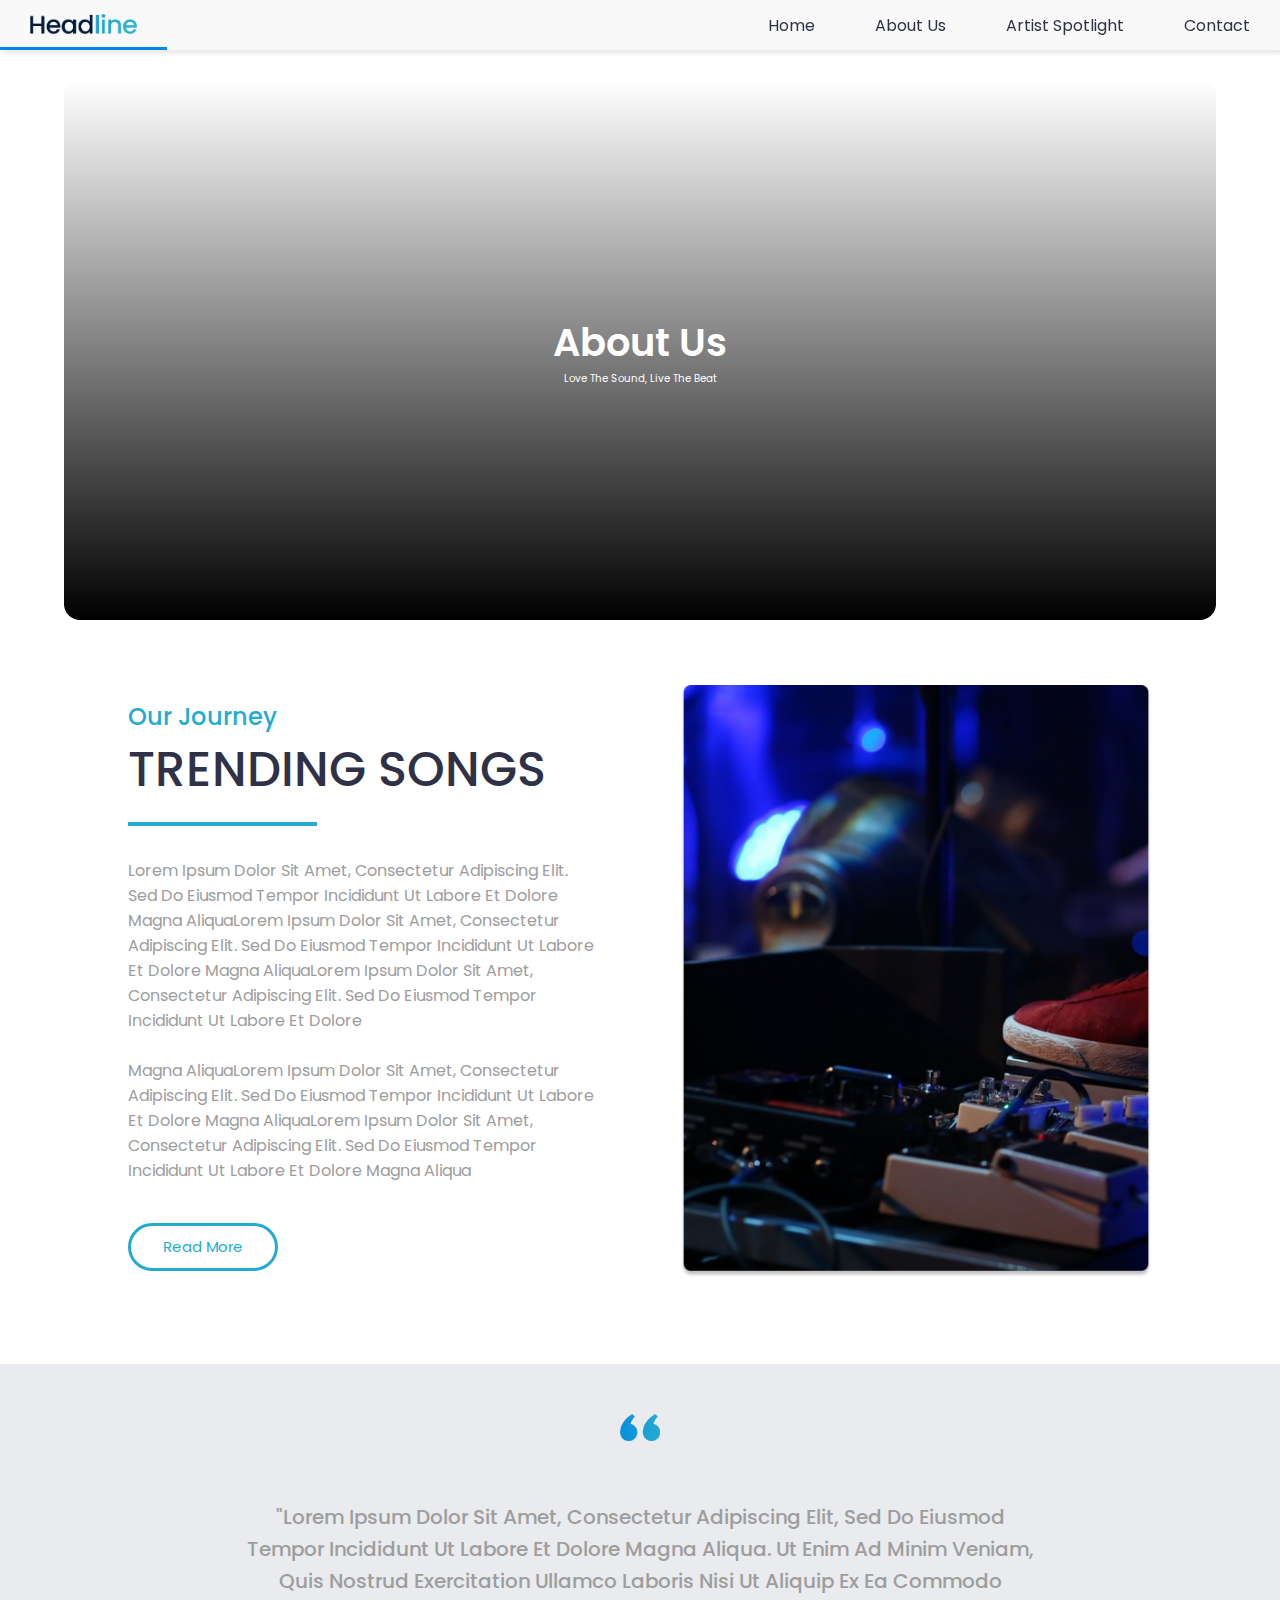
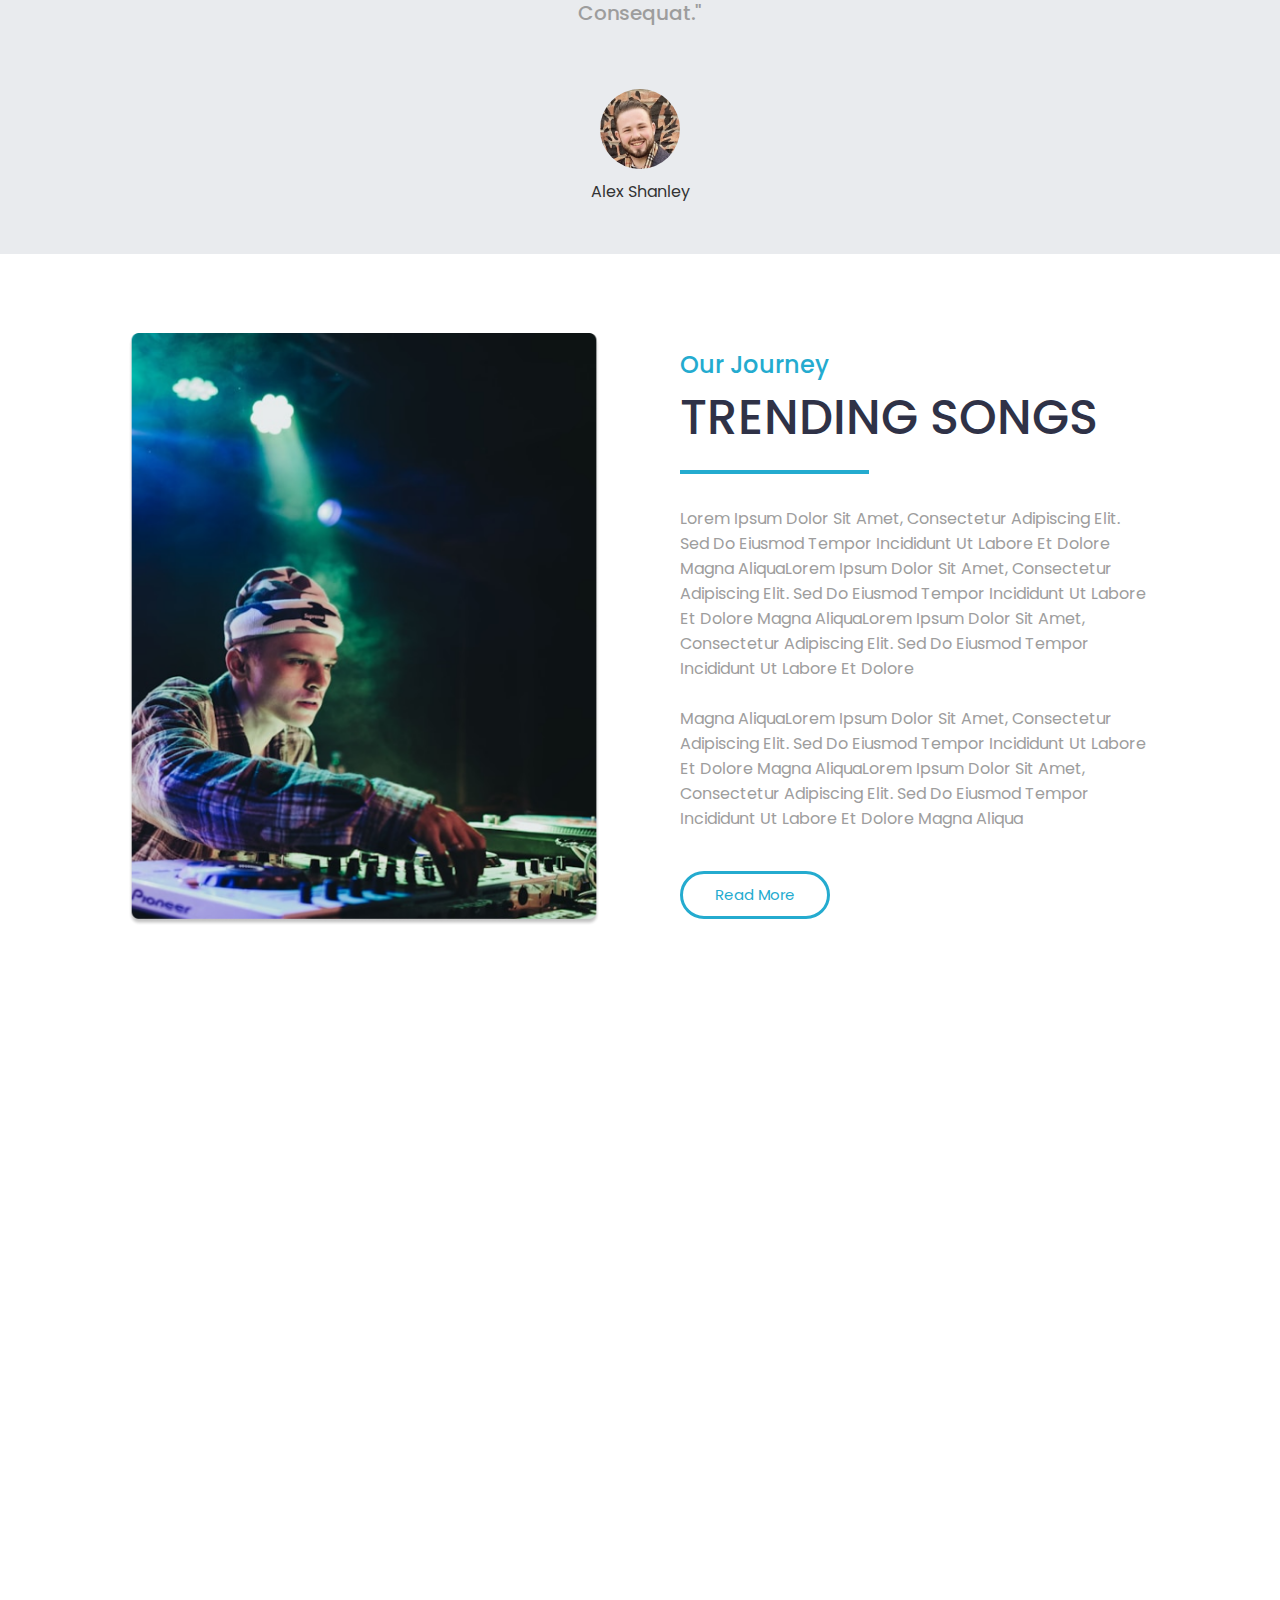
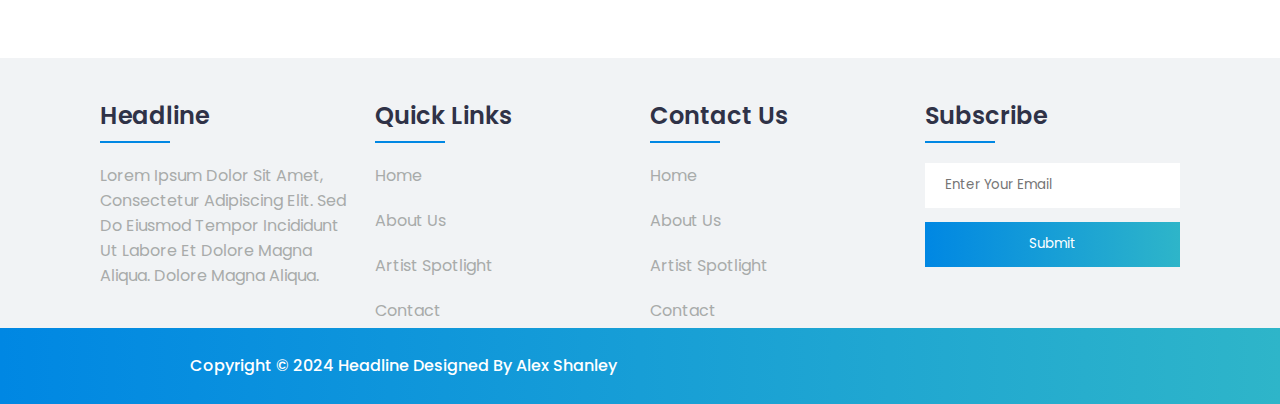
==== commit 2b682cc6: "Maz width about use to 80%" ====
--- a/About.html
+++ b/About.html
@@ -151,7 +151,7 @@
     <div class="content">
       <p>Questions?</p>
       <div class="tag-line">
-        <p>Lorem ipsum dolor sit amet, consectetur adipiscing elit. Sed do eiusmod <br> tempor incididunt ut labore et dolore magna aliqua</p>
+        <p>Lorem ipsum dolor sit amet, consectetur adipiscing elit. Sed do <br> tempor incididunt ut labore et dolore magna aliqua</p>
       </div>
       <a href="Contact.html" class="btn">Contact Us</a>
     </div>
--- a/style.css
+++ b/style.css
@@ -1139,7 +1139,7 @@
   align-items: center; 
   justify-content: center; 
   gap: 80px; 
-  max-width: 65%;
+  max-width: 80%;
   
   text-align: left;
 }
@@ -1167,7 +1167,7 @@
   }
 
   .about-content p {
-    font-size: 14px;
+    font-size: 16px;
   }
 }
 
@@ -1192,7 +1192,7 @@
     max-width: 300px;
   }
   .about-content p {
-    font-size: 12px;
+    font-size: 16px;
   }
 }
 
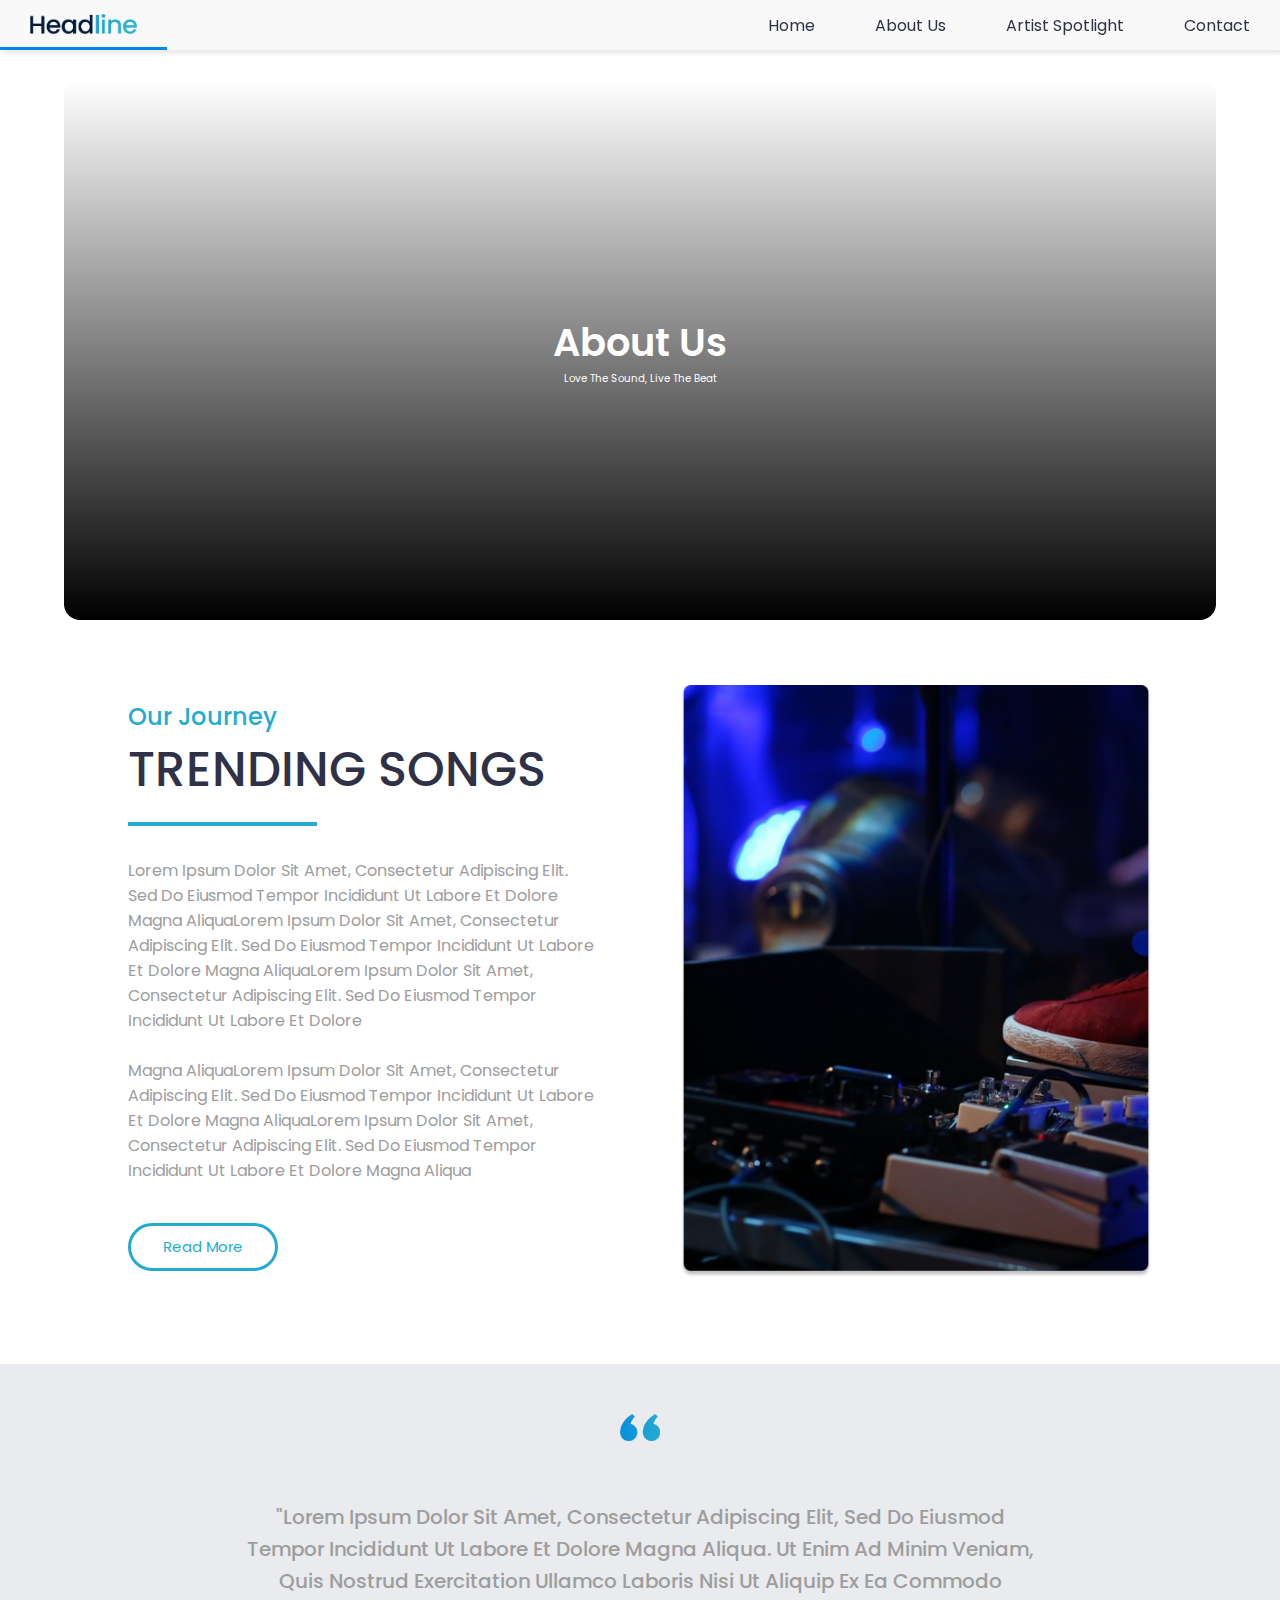
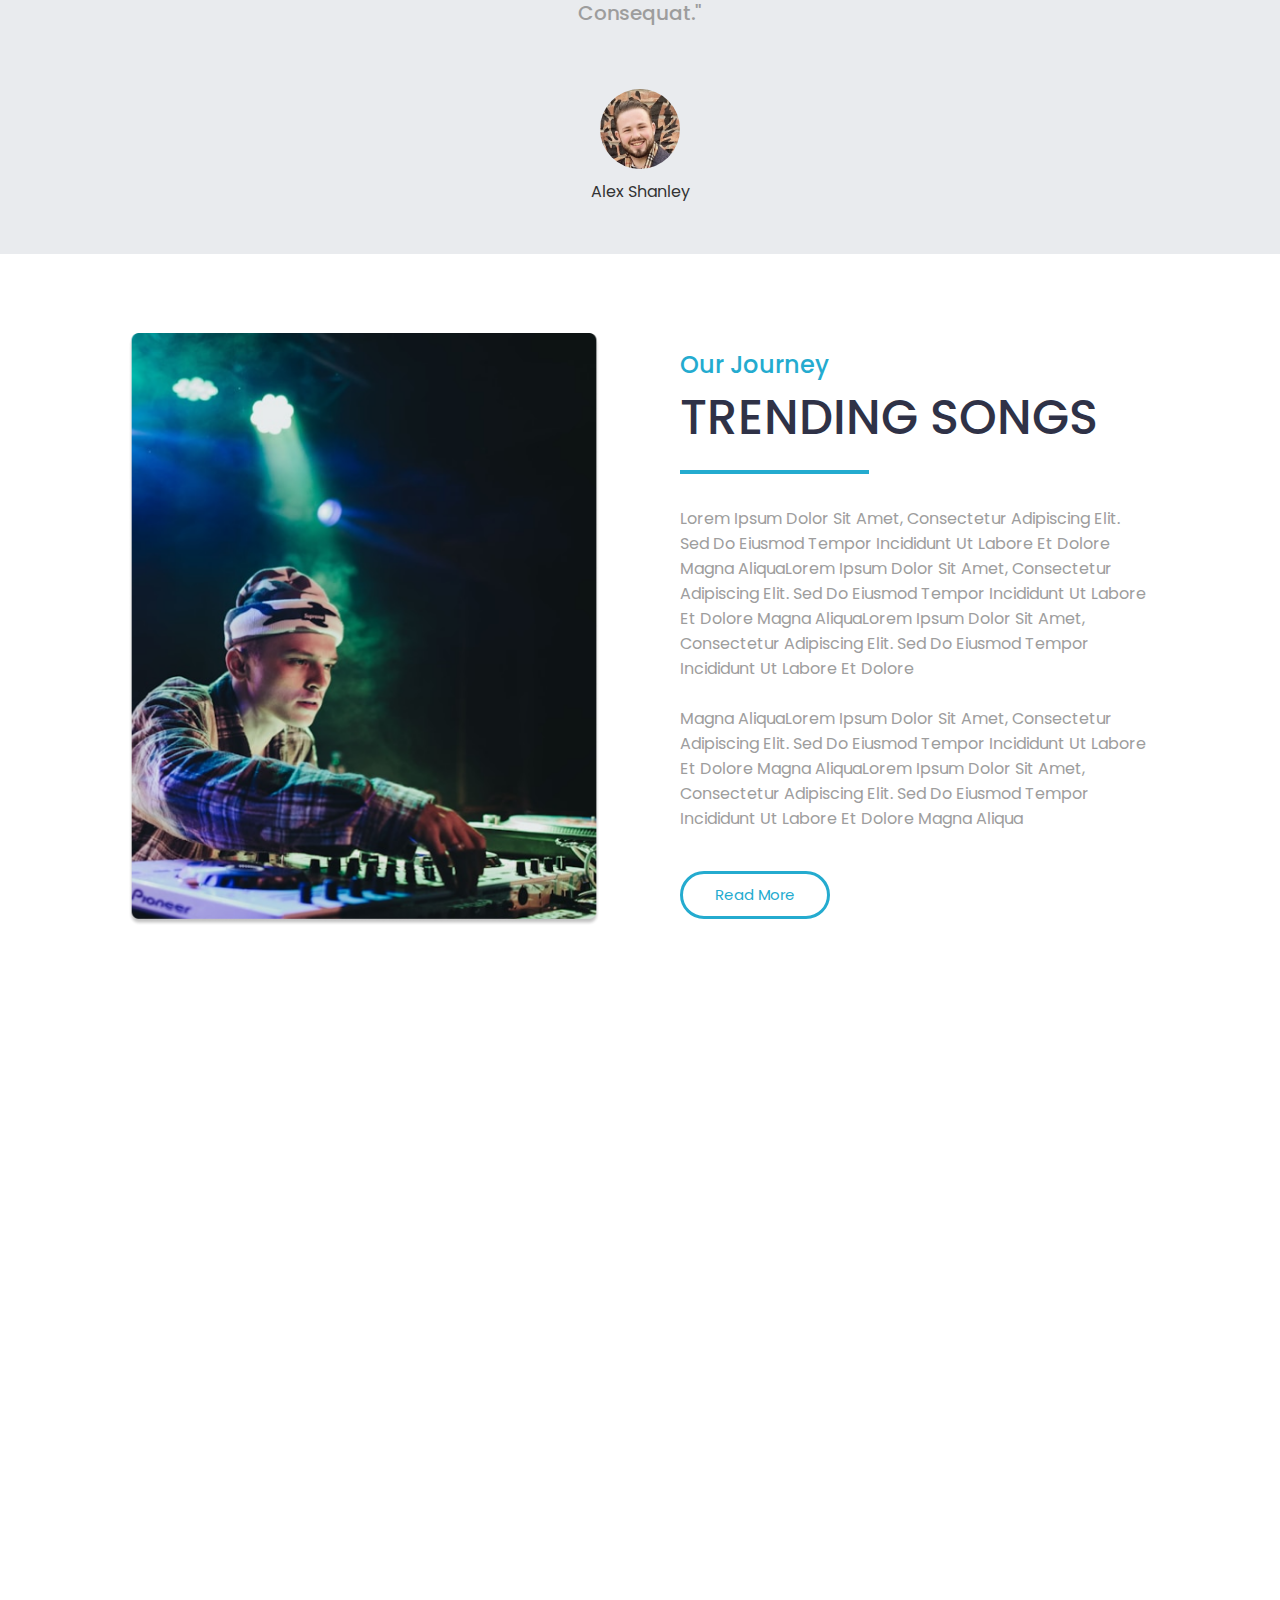
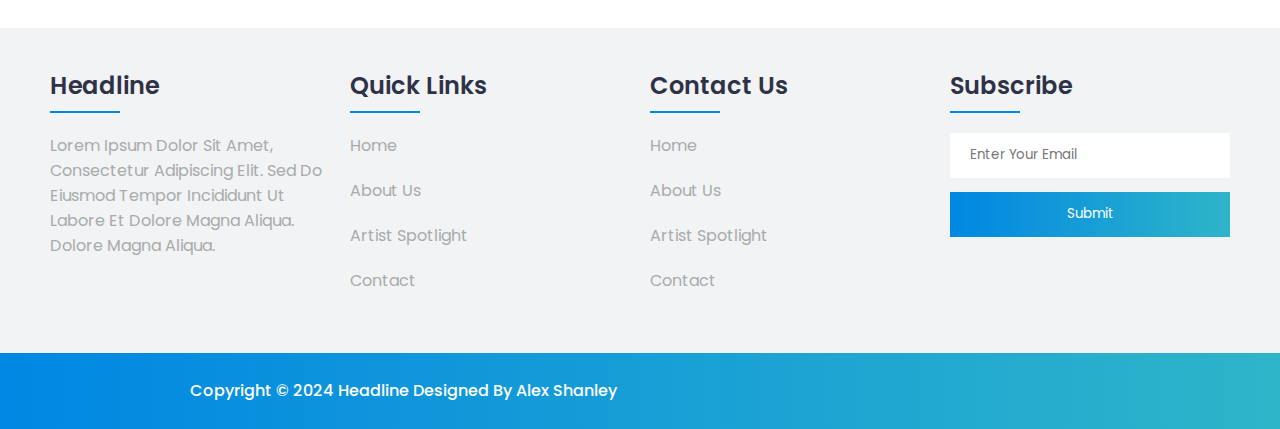
==== commit cd47430b: "Meta tags about" ====
--- a/About.html
+++ b/About.html
@@ -4,6 +4,9 @@
     
     <meta charset="UTF-8">
     <meta name="viewport" content="width=device-width, initial-scale=1.0">
+    <meta name="description" content="Learn about the story behind Headline, from its founding ideas to the vision that inspired the creation of our business.">
+    <meta name="keywords" content="About Us, Headline, Alex Shanley, company story, learn more, founding story, about Headline">
+    <meta name="author" content="Alex Shanley">
     <title>Headline</title>
 
     <!--Css design file link-->
--- a/style.css
+++ b/style.css
@@ -1,1450 +1,1596 @@
-@import url('https://fonts.googleapis.com/css2?family=Poppins:wght@300;400;600;700&display=swap');
-
-*{
-  font-family: "Poppins", sans-serif;
-  margin: 0; padding: 0;
-  box-sizing: border-box;
-  text-decoration: none;
-  text-transform: capitalize;
-  transition: all .2s linear;
-}
-
-
-
-/*Nav Start*/
-
-
-
-.nav {
-  position: fixed; 
-  top: 0;          
-  left: 0;       
-  width: 100%;    
-  background-color: #F9F9F9;
-  box-shadow: 3px 3px 5px rgba(0, 0, 0, 0.1);
-  z-index: 10;    
-  transition: background-color 0.4s ease-in-out, opacity 0.4s ease-in-out, color 0.4s ease-in-out;
-  color: #0087E3; 
-}
-
-
-.nav.scrolled {
-  background: linear-gradient(90deg, #0087E3 0%, #2EB5C9 100%);
-  opacity: 0.98;
-  color: white;
-}
-
-
-.logo-image{
-  height: 20px; 
-  width: auto;
-}
-
-
-
-.nav ul {
-  list-style: none;
-  display: flex;
-  justify-content: flex-end;
-  align-items: center;
-  margin: 0;
-  padding: 0;
-}
-
-.nav li {
-  height: 50px;
-}
-
-.nav a {
-  height: 100%;
-  padding: 0 30px;
-  text-decoration: none;
-  display: flex;
-  align-items: center;
-  color: #2F3247;
-  transition: color 0.4s ease-in-out;
-  
-}
-
-
-
-.nav a:hover {
-  
-  border-bottom: 3px solid #0087E3;
-  color: #0087E3;
-  
-}
-
-.nav li:first-child {
-  margin-right: auto;
-}
-
-.sidebar {
-  position: fixed;
-  top: 0;
-  right: 0;
-  height: 100vh;
-  width: 250px;
-  z-index: 999;
-  background-color: #f9f9f9c8;
-  backdrop-filter: blur(10px);
-  box-shadow: -10px 0 10px rgba(0, 0, 0, 0.1);
-  flex-direction: column;
- 
-}
-
-nav .sidebar {
-  align-items: flex-start;
-  justify-content: flex-start;
-  display: none; 
-}
-
-.sidebar li {
-  width: 100%;
-}
-
-.sidebar a {
-  width: 100%;
-  padding: 10px 15px;
-  text-decoration: none;
-  color: #2F3247;
-}
-
-.sidebar a:hover {
-  background-color: #0087E3;
-  color: #ffffff;
-}
-
-.menu-button{
-  display: none;
-}
-
-
-@media (max-width: 800px) {
-  .hideOnMobile{
-    display: none;
-  }
-  .menu-button { 
-    display: block;
-  }
-}
-
-@media (max-width: 400px) {
-  .sidebar{
-    width: 100%;
-  }
-}
-
-
-/*Nav End*/
-
-/* hero start */
-.home {
-  position: relative;
-  margin: 0 auto;
-  margin-top: 5rem;
-  width: 90%;
-  border-radius: 1rem;
-  display: flex;
-  min-height: 60vh;
-  align-items: center;
-  justify-content: center;
-  overflow: hidden;
-  background: linear-gradient(to top, rgba(0, 0, 0, 1) 0%, rgba(0, 0, 0, 0) 100%);
-}
-
-.video-background {
-  position: absolute;
-  top: 0;
-  left: 0;
-  width: 100%;
-  height: 100%;
-  object-fit: cover;
-  z-index: -1;
-  border-radius: 1rem;
-}
-
-.content {
-  position: relative;
-  z-index: 1;
-  color: white;
-  text-align: center;
-}
-
-.content {
-  font-size: 40px;
-  font-weight: 600;
-  padding-bottom: 0;
-}
-
-.tag-line {
-  font-size: 10px;
-  font-weight: lighter;
-}
-
-.btn {
-  margin-top: 1rem;
-  display: inline-block;
-  padding: .6rem 2rem;
-  font-size: 15px;
-  color: rgb(255, 255, 255);
-  border: .1rem solid white;
-  border-radius: 5rem;
-  cursor: pointer;
-  background: none;
-}
-
-@media (max-width: 2060px) {
-  .content {
-    font-size: 3vw;
-  }
-
-  .tag-line {
-    font-size: .8vw;
-    font-weight: lighter;
-  }
-
-  .btn {
-    font-size: 1vw;
-  }
-}
-
-@media (max-width: 1024px) {
-  .content {
-    font-size: 6vw;
-  }
-
-  .tag-line {
-    font-size: 2vw;
-    font-weight: lighter;
-  }
-
-  .btn {
-    font-size: 2vw;
-  }
-}
-
-@media (max-width: 600px) {
-  .content {
-    font-size: 8vw;
-  }
-
-  .tag-line {
-    font-size: 2vw;
-    font-weight: lighter;
-  }
-
-  .btn {
-    font-size: 3vw;
-  }
-}
-
-@media (max-width: 430px) {
-  .content {
-    font-size: 9vw;
-  }
-
-  .tag-line {
-    font-size: 3vw;
-    font-weight: lighter;
-  }
-
-  .btn {
-    font-size: 4vw;
-  }
-}
-
-/* hero End */
-
-/* trending start */
-
-
-
-.title {
-    font-size: 24px;
-    color: #2F3247;
-    font-weight: 300;
-}
-
-.text-muted {
-    font-size: 16px;
-    color: #777;
-}
-
-.picture {
-    max-width: 80%;
-    margin: 8px;
-}
-
-.category {
-    font-size: x-large;
-    font-weight: 500;
-    color: #2F3247;
-    padding-bottom: 24px;
-    padding: 50px 70px 0px 190px; 
-}
-
-.header2 {
-    font-size: x-large;
-    font-weight: 500;
-    color: #2F3247;
-    padding-top: 50px;
-    padding-bottom: 15px;
-    text-align: center;
-}
-
-.sub-head {
-    font-size: medium;
-    font-weight: 500;
-    color: #9D9D9D;
-    padding-bottom: 24px;
-    text-align: center;
-}
-
-.blue {
-    color: #24ABCF;
-}
-
-.play-link {
-    text-decoration: none;
-}
-
-.play-icon i {
-    font-size: 24px;
-    color: #24ABCF;
-    position: absolute;
-    background-color: #2f324761;
-    left: 0px;
-    top: 0px;
-    width: 275px;
-    height: 275px;
-    border-radius: 8px;
-    display: flex;
-    justify-content: center;
-    align-items: center;
-    opacity: 0;
-    transition: all .6s ease;
-}
-
-.play-icon i:hover {
-    opacity: 1;
-}
-
-.cover {
-    position: relative;
-}
-
-.trending {
-    display: flex;
-    flex-wrap: wrap;
-    justify-content: center;
-    gap: 4rem; 
-    margin-top: 2rem;
-    padding-left: 30px; 
-}
-
-.section-divider hr {
-    border: none;
-    height: 2px;
-    background-color: #24ABCF;
-    margin: 40px auto; 
-    width: 81%;
-}
-
-
-@media (max-width: 1024px) {
-  .category {
-    padding: 50px 40px 0px 95px; 
-  }
-
-  .trending {
-    gap: 1.9rem; 
-    padding-left: 20px;
-  }
-
-  .section-divider hr {
-    width: 75%; 
-  }
-}
-
-@media (max-width: 768px) {
-  .category {
-    padding: 50px 0px 0 140px;
-  }
-
-  .trending {
-    gap: 1.9rem; 
-    padding-left: 0px; 
-  }
-
-  .section-divider hr {
-    width: 90%; 
-  }
-}
-
-@media (max-width: 480px) {
-  .category {
-    font-size: x-large;
-    padding: 40px 15px 0 50px;
-  }
-
-  .trending {
-    gap: 1.9rem; 
-    padding-left: 10px;
-  }
-
-  .section-divider hr {
-    width: 95%; 
-  }
-}
-
-
-/* new release start */
-.new {
-  display: flex;
-  flex-wrap: wrap;
-  gap: 80px;
-  justify-content: center;
-  padding: 20px;
-}
-
-.album {
-  flex: 1 1 calc(25% - 20px);
-  max-width: 350px;
-  box-sizing: border-box;
-  box-shadow: 0 4px 8px rgba(0, 0, 0, 0.1);
-}
-
-.album-image {
-  position: relative;
-  width: 100%;
-}
-
-.album:hover {
-  box-shadow: 0 8px 16px rgba(0, 0, 0, 0.2);
-}
-
-.album-image:hover {
-  transform: scale(1.05);
-}
-
-.album-image img {
-  width: 100%;
-  height: auto;
-  border-radius: 8px;
-}
-
-.text-overlay {
-  position: absolute;
-  bottom: 0;
-  left: 0;
-  width: 100%;
-  height: 25%;
-  border-radius: 0px 0px 8px 8px;
-  background-color: rgb(255, 255, 255);
-  display: flex;
-  flex-direction: column;
-  justify-content: center;
-  align-items: center;
-  text-align: center;
-}
-
-.text-overlay p {
-  color: #2F3247;
-  font-weight: 600;
-  padding-bottom: 5px;
-}
-
-.text-overlay h2 {
-  margin: 0;
-  color: #9D9D9D;
-  font-weight: 300;
-  font-size: large;
-}
-
-@media (max-width: 768px) {
-  .album {
-    flex: 1 1 calc(50% - 20px);
-  }
-
-  .trending {
-    flex: 1 1 calc(50% - 20px);
-  }
-}
-
-@media (max-width: 480px) {
-  .album {
-    flex: 1 1 100%;
-  }
-}
-
-/* new release end */
-
-/* taylor start */
-.taylor {
-  display: flex;
-  align-items: center;
-  justify-content: center;
-  min-height: 70vh;
-  background: url("Images/Taylor swift background.png") no-repeat;
-  background-size: cover;
-  background-position: center;
-  background-attachment: fixed;
-  margin-top: 4rem;
-  padding: 2rem;
-}
-
-.left-column, .right-column {
-  flex: 1;
-  display: flex;
-  justify-content: center;
-  align-items: center;
-}
-
-.taylor .content {
-  max-width: 50rem;
-  padding-left: 7rem;
-  text-align: left;
-}
-
-.taylor .content h3 {
-  font-size: 5rem;
-}
-
-.taylor .content p {
-  font-weight: 400;
-  font-size: 2.5rem;
-}
-
-.right-column {
-  text-align: center;
-  color: #24ABCF;
-}
-
-.right-column img {
-  width: 100px;
-}
-
-
-
-
-@media (max-width: 768px) {
-  .taylor {
-    flex-direction: column; 
-    text-align: center;
-  }
-
-  .left-column, .right-column {
-    flex: none; 
-    width: 100%; 
-    margin-bottom: 2rem; 
-  }
-
-  .taylor .content {
-    padding-left: 2rem; 
-  }
-
-  .taylor .content h3 {
-    font-size: 3.5rem; 
-  }
-
-  .taylor .content p {
-    font-size: 1.8rem; 
-  }
-
-  .right-column img {
-    width: 120px; 
-  }
-}
-
-
-@media (max-width: 480px) {
-  .taylor .content h3 {
-    font-size: 2.5rem; 
-  }
-
-  .taylor .content p {
-    font-size: 1.5rem; 
-  }
-
-  .right-column img {
-    width: 100px; 
-  }
-
-  .taylor {
-    padding: 1rem;
-  }
-}
-
-
-
-.container {
-  max-width: 80%;
-  margin: auto;
-}
-
-.gallery-header{
-  padding-top: 50px;
-  text-align: center;
-  font-size: x-large;
-  font-weight: 500;
-  color: #2F3247;
-  padding-bottom: 24px;
-}
-
-.gallery {
-  margin-top: 6rem;
-  width: 100%;
-  display: block;
-  min-height: 70vh;
-  background-color: #F1F3F5;
-  padding: 2rem 0;
-}
-
-.gallery-filter {
-  text-align: center;
-  margin-bottom: 2rem;
-}
-
-.gallery-filter .filter-item {
-  color: #9D9D9D;
-  font-size: larger;
-  text-transform: uppercase;
-  display: inline-block;
-  margin: 0 10px;
-  cursor: pointer;
-  border-bottom: 2px solid transparent;
-  transition: all 0.3s ease;
-}
-
-.gallery-filter .filter-item.active {
-  color: #24ABCF;
-  border-color: #24ABCF;
-}
-
-.row {
-  display: flex;
-  flex-wrap: wrap;
-  gap: 20px;
-  justify-content: center;
-  gap: 2rem; 
-}
-
-.gallery-item {
-  width: 30%;
-  position: relative;
-  margin-bottom: 20px;
-}
-
-.gallery-item img {
-  width: 100%;
-  border-radius: 8px;
-  transition: transform 0.3s ease, box-shadow 0.3s ease;
-}
-
-.gallery-item img:hover {
-  transform: scale(1.05); 
-  box-shadow: 0 8px 16px rgba(0, 0, 0, 0.2);
-}
-
-@media (max-width: 1024px) {
-  .gallery-item {
-    width: 45%; 
-  }
-}
-
-@media (max-width: 768px) {
-  .gallery-item {
-    width: 100%; 
-  }
-}
-
-@media (max-width: 480px) {
-  .gallery-item {
-    width: 100%; 
-  }
-}
-/* gallery End */
-
-
-.Copyright {
-  width: 100%;
-  height: 100%;
-  position: relative;
-}
-
-
-.gradient-bar {
-  width: 100%;
-  height: 76px;
-  position: absolute;
-  top: 0;
-  left: 0;
-  background: linear-gradient(90deg, #0087E3 0%, #2EB5C9 100%);
-}
-
-
-.copyright-text {
-  position: absolute;
-  left: 190px;
-  top: 30px;
-  color: white;
-  font-size: 16px;
-  font-family: Poppins, sans-serif;
-  font-weight: 500;
-  line-height: 16.64px;
-  word-wrap: break-word;
-}
-
-@media (max-width: 768px) {
-  .copyright-text {
-    left: 20px; 
-    top: 10px; 
-    font-size: 14px; 
-  }
-
-  .gradient-bar {
-    height: 60px; 
-  }
-}
-
-@media (max-width: 480px) {
-  .copyright-text {
-    left: 10px; 
-    top: 5px; 
-    font-size: 12px; 
-  }
-
-  .gradient-bar {
-    height: 50px; 
-  }
-}
-
-/* Pricing*/
-.pricing-grid {
-  display: grid;
-  grid-template-columns: repeat(2, 1fr);
-  gap: 30px;
-  margin-top: 50px;
-}
-
-.pricing .pricing-card-subheading {
-  margin-bottom: 30px;
-}
-
-.pricing-card-pricing-price {
-  margin-bottom: 30px;
-  padding: 20px 0;
-  border-bottom: 1px solid #ccc;
-}
-
-.pricing ul{
-  margin: 30px 0;
-}
-
-.pricing ul li{
-  margin-bottom: 50px;
-  margin-bottom: 50px;
-}
-
-.pricing ul li i {
-  margin-right: 10px;
-}
-
-.pricing .pricing-footer {
-margin: 30px 0;
-}
-
-.pricing-container {
-  max-width: 800px;
-  margin: 0 auto;
-  padding: 0 15px;
-}
-
-.card {
-  background: white;
-  color: black;
-  border-radius: 10px;
-  padding: 20px;
-  font-size: 12px;
-}
-
-/*text classes*/
-
-
-/*background*/
-
-.Pricing.header{
-  padding-top: 50px;
-  text-align: center;
-  font-size: xx-large;
-  font-weight: 500;
-  color: #2F3247;
-  padding-bottom: 5px;
-}
-
-.disclaimer {
-  padding-top: 50px;
-  text-align: center;
-  color: #2F3247;
-}
-
-.pricing-subheading{
-  
-  text-align: center;
-  color: #2F3247;
-}
-
-
-.Premium.header {
-  font-size: 3rem;
-  font-weight: 500;
-  color: #ffffff;
-  padding-bottom: 24px;
-}
-
-
-.Simple.header{
-  font-size: 3rem;
-  font-weight: 500;
-  color: #2F3247;
-  padding-bottom: 24px;
-}
-
-
-.Price.header{
-  font-size: 3rem;
-  font-weight: 500;
-  color: #2F3247;
-  padding-bottom: 24px;
-}
-
-.Cost.header {
-  font-size: 3rem;
-  font-weight: 500;
-  color: #ffffff;
-  padding-bottom: 24px;
-}
-
-
-.Simple .sub .head {
-  font-size: medium;
-  font-weight: 500;
-  color: #2F3247;
-  padding-bottom: 24px;
-}
-
-.Cost {
-  font-size: 50px;
-  font-weight: 500;
-  color: #2F3247;
-  padding-top: 24px;
-}
-
-.Premium.Cost {
-  color: #ffffff;
-}
-
-.White {
-  font-size: 15px;
-  font-weight: 500;
-  color: #ffffff;
-}
-.money {
-  font-size: 50px;
-  font-weight: 500;
-  color: #ffffff;
-  padding-bottom: 0px;
-}
-
-.Blue.text{
-  font-size: medium;
-  font-weight: 500;
-  color: #ffffff;
-  padding-bottom: 24px;
-
-}
-
-.bluebg {
-  color: linear-gradient(90deg, #0087E3 0%, #2EB5C9 100%);
-
-}
-
-
-
-.grey {
-  font-size: 15px;
-  font-weight: 500;
-  color: #2F3247;
-}
-
-
-.Simple.text {
-  font-size: medium;
-  font-weight: 500;
-  color: #2F3247;
-  padding-bottom: 24px;
-}
-
-
-.Cost.list {
-  font-size: 16px;
-  font-weight: 500;
-  color: #ffffff;
-  padding-bottom: 24px;
-}
-
-.pricing {
-  padding: 2rem 1rem;
-  background: #f9f9f9;
-}
-
-.pricing-container {
-  max-width: 1000px;
-  margin: 0 auto;
-}
-
-.pricing-heading {
-  margin-bottom: 1rem;
-}
-
-.pricing-subheading {
-  margin-bottom: 2rem;
-  color: #666;
-}
-
-.pricing-grid {
-  display: grid;
-  grid-template-columns: repeat(2, 1fr);
-  gap: 2rem;
-}
-
-
-
-.card {
-  border-radius: 10px;
-  padding: 1.5rem;
-  box-shadow: 0 4px 8px rgba(0, 0, 0, 0.1);
-}
-
-.bg-light {
-  background: #f1f3f5;
-  color: #333;
-}
-
-.bg-blue {
-  background: linear-gradient(90deg, #0087e3 0%, #2eb5c9 100%);
-  color: white;
-}
-
-.pricing-card-header {
-  margin-bottom: 1.5rem;
-}
-
-
-.btn-block {
-  display: inline-block;
-  padding: 0.75rem 1.5rem;
-  width: 100%;
-  text-align: center;
-  font-weight: 600;
-  border-radius: 5px;
-  text-decoration: none;
-  transition: transform 0.3s, box-shadow 0.3s;
-}
-
-.btn-block.light {
-  
-  color: #333;
-  border: 1px solid #333;
-}
-
-.btn-block.white{
-  color: #ffffff;
-  border: 1px solid #ffffff;
-}
-
-.btn-block.dark {
- 
-  color: #fff;
-  border: 1px solid white;
-}
-
-.btn-block:hover {
-  transform: scale(1.05);
-  box-shadow: 0 8px 16px rgba(0, 0, 0, 0.2);
-}
-
-
-@media (max-width: 768px) {
-  .pricing-grid {
-    grid-template-columns: 1fr;
-  }
-
-  .btn-block {
-    width: 100%;
-    display: block;
-  }
-
-  .pricing-heading {
-    font-size: 1.8rem;
-  }
-
-  .pricing-subheading {
-    font-size: 1rem;
-  }
-
-  .pricing-card-body ul li {
-    font-size: 0.9rem;
-  }
-}
-
-@media (max-width: 576px) {
-  .pricing {
-    padding: 1rem;
-  }
-
-  .pricing-heading {
-    font-size: 1.5rem;
-  }
-
-  .pricing-subheading {
-    font-size: 0.9rem;
-  }
-
-  .btn-block {
-    font-size: 0.9rem;
-    padding: 0.5rem 1rem;
-  }
-}
-
-
-.quote {
-  background-color: #e9ebee;
-  padding: 50px 20px;
-  display: flex;
-  justify-content: center;
-  align-items: center;
-  min-height: 50vh;
-  margin-top: 4rem;
-  margin-bottom: 4rem;
-}
-
-.my-quote {
-  display: flex;
-  flex-direction: column; 
-  align-items: center; 
-  justify-content: center;
-  max-width: 800px; 
-  width: 100%;
-  gap: 60px;
-}
-
-
-.quote-icon {
-  width: 40px;
-  height: auto;
-  flex-shrink: 0;
-}
-
-
-.quote-text {
-  font-size: 20px;
-  line-height: 1.6;
-  font-weight: 500;
-  color: #9D9D9D;
-  text-align: center; 
-  margin: 0;
-  width: 100%;
-}
-
-
-.profile-container {
-  display: flex;
-  flex-direction: column;
-  align-items: center;
-  text-align: center;
-  gap: 10px;
-}
-
-.profile-picture {
-  width: 80px;
-  height: 80px;
-  border-radius: 50%;
-}
-
-.profile-name h4 {
-  font-size: 16px;
-  font-weight: 400;
-  color: #333;
-  margin: 0;
-}
-
-
-@media (max-width: 768px) {
-  .quote-text {
-    font-size: 18px;
-  }
-
-  .profile-picture {
-    width: 70px;
-    height: 70px;
-  }
-}
-
-@media (max-width: 480px) {
-  .quote-icon {
-    width: 60px; 
-  }
-
-  .quote-text {
-    font-size: 16px; 
-  }
-
-  .profile-picture {
-    width: 60px;
-    height: 60px;
-  }
-}
-
-.about-us {
-  display: flex; 
-  justify-content: center; 
-  align-items: center;
-  min-height: 70vh; 
-  margin-top: 50px;
-  flex-direction: column;
-  text-align: center;
-}
-
-
-.about-us h1{
-  color: #2F3247;
-  font-size: 48px;
-  font-weight: 500;
-}
-
-.line {
-  border: none;
-    height: 4px;
-    background-color: #24ABCF;
-    width: 40%;
-    margin-top: 1rem;
-    margin-bottom: 2rem;
-}
-
-
-.about-us .box {
-  display: flex;
-  align-items: center; 
-  justify-content: center; 
-  gap: 80px; 
-  max-width: 80%;
-  
-  text-align: left;
-}
-
-.about-us .box.reverse{
-  flex-direction: row-reverse;
-}
-
-.about-image {
-  width: 600px;
-  max-width: 100%;
-  
-}
-
-
-.about-content p{
-  color: #9D9D9D;
-  max-width: 600px;
-  margin: auto;
-}
-
-@media (max-width: 1024px) {
-  .about-us .box{
-    flex-wrap: wrap;
-  }
-
-  .about-content p {
-    font-size: 16px;
-  }
-}
-
-
-
-
-@media (max-width: 768px) {
-  .about-us .box{
-    flex-wrap: wrap;
-  }
-
-}
-
-@media (max-width: 480px) {
-  .about-us h1 {
-    font-size: 24px;
-  }
-  .about-us .box{
-    flex-wrap: wrap;
-  }
-  .about-image {
-    max-width: 300px;
-  }
-  .about-content p {
-    font-size: 16px;
-  }
-}
-
-.Eye{
-  color: #24ABCF;
-  font-weight: 500;
-  font-size: x-large;
-}
-
-.btn-about {
-  margin-top: 2.5rem;
-  display: inline-block;
-  padding: .6rem 2rem;
-  font-size: 15px;
-  color:  #24ABCF;
-  border: .2rem solid #24ABCF;
-  border-radius: 5rem;
-  cursor: pointer;
-  background: none;
-}
-
-.questions-background {
-  position: absolute;
-  top: 0;
-  left: 0;
-  width: 100%;
-  height: 100%;
-  object-fit: cover;
-  z-index: -1;
- 
-}
-
-.questions {
-  position: relative;
-  margin: 0 auto;
-  margin-top: 5rem;
-  width: 100%;
-  display: flex;
-  min-height: 70vh;
-  align-items: center;
-  justify-content: center;
-  overflow: hidden;
-  border-radius: 0px;
-  
-}
-
-.footer .footer-container{
-  background-color: #F1F3F5;
-}
-
-.footer-row{
-  width: 100%;
-  display: flex;
-  justify-content: space-between;
-  padding: 40px 100px;
-  flex-wrap: wrap;
-  gap: 20px;
-  height: 30vh;
-  
-}
-
-.footer-colum p{
-  color: #A8ABAA;
-}
-
-.footer-colum {
-  flex: 1;
-  max-width: 25%;
-  min-width: 200px;
-  }
-
-
-.footer-colum ul{
-list-style: none;
-}
-
-.footer-colum h4 {
-  color: #2F3247;
-  margin-bottom: 30px;
-  font-size: x-large;
-  font-weight: 600;
-  position: relative;
-}
-
-
-.footer-colum ul li {
-  margin-bottom: 20px; 
-}
-
-
-.footer-colum h4::before{
-  content: '';
-  width: 70px;
-  height: 2px;
-  position: absolute;
-  background-color: #0087E3;
-  bottom: -10px;
-}
-
-.footer-colum ul li a{
-  padding: 10px 0;
-}
-
-
-.footer-colum ul li a{
-color: #A8ABAA;
-text-decoration: none;
-font-size: 16px;
-}
-
-
-.footer-colum ul li a:hover{
-  color: #0087E3;
-  
-  }
-
-  .footer-colum input {
-  
-    display: block;
-    padding-left: 20px;
-    margin: 14px 0;
-    border: none;
-    width: 100%;
-    height:45px
-   
-    
-  }
-
-  .footer-colum .input-submit{
-    padding: 0px 20px;
-    background: linear-gradient(90deg, #0087e3 0%, #2eb5c9 100%);
-    border: none;
-    color: #ffffff;
-  }
-  
-
-/*Map Start*/
-
-.map{
-  width: 100%;
-  height: 60vh;
-  object-fit: cover;
-  zoom: 100%;
-}
-
-.contact-us h3 {
-  font-size: x-large;
-  font-weight: 500;
-  color: #0087E3;
-  padding-top: 50px;
-  padding-bottom: 15px;
-  
-}
-
-.cs-tex{
-  padding-bottom: 20px;
-  color: #A8ABAA;
-}
-
-.contact-us h2 {
-  font-size: 48px;
-  font-weight: 500;
-  color: #2F3247;
-  padding-bottom: 15px;
-}
-
-
-
-.Phone-No {
-  color: #A8ABAA;
-  font-weight: 300;
-}
-
-.cs-body {
-  max-width: 1320px;
-  margin: 0 auto;
-  padding: 0 1rem;
-}
-
-.cs-info {
-  display: flex;
-  justify-content: center;
-  gap: 100px;
-  margin: 2rem 0;
-  text-align: center;
-  padding: 2rem 0;
-}
-
-.cs-info span {
-  display: block;
-}
-
-.cs-info div {
-  margin: 0.8rem 0;
-  padding: 1rem;
-}
-
-.cs-info span .fas {
-  font-size: 3rem;
-  padding-bottom: 1rem;
-  color: #0087E3;
-}
-
-.cs-info div span:nth-child(2){
-  font-weight: 300;
-  font-size: x-large;
-}
-
-.cs-form{
-  
-  height: 50vh;
-}
-
-
-.form  {
-  width: 100%;
-  border: 1px solid #0087E3 ;
-  border-radius: 4px;
-  padding: 1.5rem;
-  margin: 0.5rem 0;
-  font-size: 1rem;
-}
-
-.form :focus {
-  box-shadow: 0 0 6px -3px #0087E3;
-}
-
-.cs-form form div {
-  display: grid;
-  grid-template-columns: repeat(2, 1fr);
-  column-gap: 0.6rem;
-}
-
-.cs-btn {
-  font-size: 1rem;
-  text-transform: uppercase;
-  color: #ffffff;
-  background: linear-gradient(90deg, #0087e3 0%, #2eb5c9 100%);
-  border: none;
-  border-radius: 5px;
-  padding: 0.7rem 1.5rem;
-  cursor: pointer;
-}
-
-.cs-btn:hover {
-  opacity: 0.7;
-}
-
-
-.cs-line{
-  border: none;
-height: 2px;
-background-color: #24ABCF;
-margin: 40px auto; 
-}
+@import url('https://fonts.googleapis.com/css2?family=Poppins:wght@300;400;600;700&display=swap');
+
+*{
+  font-family: "Poppins", sans-serif;
+  margin: 0; padding: 0;
+  box-sizing: border-box;
+  text-decoration: none;
+  text-transform: capitalize;
+  transition: all .2s linear;
+}
+
+
+
+/*Nav Start*/
+
+
+
+.nav {
+  position: fixed; 
+  top: 0;          
+  left: 0;       
+  width: 100%;    
+  background-color: #F9F9F9;
+  box-shadow: 3px 3px 5px rgba(0, 0, 0, 0.1);
+  z-index: 10;    
+  transition: background-color 0.4s ease-in-out, opacity 0.4s ease-in-out, color 0.4s ease-in-out;
+  color: #0087E3; 
+}
+
+
+.nav.scrolled {
+  background: linear-gradient(90deg, #0087E3 0%, #2EB5C9 100%);
+  opacity: 0.98;
+  color: white;
+}
+
+
+.logo-image{
+  height: 20px; 
+  width: auto;
+}
+
+
+
+.nav ul {
+  list-style: none;
+  display: flex;
+  justify-content: flex-end;
+  align-items: center;
+  margin: 0;
+  padding: 0;
+}
+
+.nav li {
+  height: 50px;
+}
+
+.nav a {
+  height: 100%;
+  padding: 0 30px;
+  text-decoration: none;
+  display: flex;
+  align-items: center;
+  color: #2F3247;
+  transition: color 0.4s ease-in-out;
+  
+}
+
+
+
+.nav a:hover {
+  
+  border-bottom: 3px solid #0087E3;
+  color: #0087E3;
+  
+}
+
+.nav li:first-child {
+  margin-right: auto;
+}
+
+.sidebar {
+  position: fixed;
+  top: 0;
+  right: 0;
+  height: 100vh;
+  width: 250px;
+  z-index: 999;
+  background-color: #f9f9f9c8;
+  backdrop-filter: blur(10px);
+  box-shadow: -10px 0 10px rgba(0, 0, 0, 0.1);
+  flex-direction: column;
+ 
+}
+
+nav .sidebar {
+  align-items: flex-start;
+  justify-content: flex-start;
+  display: none; 
+}
+
+.sidebar li {
+  width: 100%;
+}
+
+.sidebar a {
+  width: 100%;
+  padding: 10px 15px;
+  text-decoration: none;
+  color: #2F3247;
+}
+
+.sidebar a:hover {
+  background-color: #0087E3;
+  color: #ffffff;
+}
+
+.menu-button{
+  display: none;
+}
+
+
+@media (max-width: 800px) {
+  .hideOnMobile{
+    display: none;
+  }
+  .menu-button { 
+    display: block;
+  }
+}
+
+@media (max-width: 400px) {
+  .sidebar{
+    width: 100%;
+  }
+}
+
+
+/*Nav End*/
+
+/* hero start */
+.home {
+  position: relative;
+  margin: 0 auto;
+  margin-top: 5rem;
+  width: 90%;
+  border-radius: 1rem;
+  display: flex;
+  min-height: 60vh;
+  align-items: center;
+  justify-content: center;
+  overflow: hidden;
+  background: linear-gradient(to top, rgba(0, 0, 0, 1) 0%, rgba(0, 0, 0, 0) 100%);
+}
+
+.video-background {
+  position: absolute;
+  top: 0;
+  left: 0;
+  width: 100%;
+  height: 100%;
+  object-fit: cover;
+  z-index: -1;
+  border-radius: 1rem;
+}
+
+.content {
+  position: relative;
+  z-index: 1;
+  color: white;
+  text-align: center;
+}
+
+.content {
+  font-size: 40px;
+  font-weight: 600;
+  padding-bottom: 0;
+}
+
+.tag-line {
+  font-size: 10px;
+  font-weight: lighter;
+}
+
+.btn {
+  margin-top: 1rem;
+  display: inline-block;
+  padding: .6rem 2rem;
+  font-size: 15px;
+  color: rgb(255, 255, 255);
+  border: .1rem solid white;
+  border-radius: 5rem;
+  cursor: pointer;
+  background: none;
+}
+
+@media (max-width: 2060px) {
+  .content {
+    font-size: 3vw;
+  }
+
+  .tag-line {
+    font-size: .8vw;
+    font-weight: lighter;
+  }
+
+  .btn {
+    font-size: 1vw;
+  }
+}
+
+@media (max-width: 1024px) {
+  .content {
+    font-size: 6vw;
+  }
+
+  .tag-line {
+    font-size: 2vw;
+    font-weight: lighter;
+  }
+
+  .btn {
+    font-size: 2vw;
+  }
+}
+
+@media (max-width: 600px) {
+  .content {
+    font-size: 8vw;
+  }
+
+  .tag-line {
+    font-size: 2vw;
+    font-weight: lighter;
+  }
+
+  .btn {
+    font-size: 3vw;
+  }
+}
+
+@media (max-width: 430px) {
+  .content {
+    font-size: 9vw;
+  }
+
+  .tag-line {
+    font-size: 3vw;
+    font-weight: lighter;
+  }
+
+  .btn {
+    font-size: 4vw;
+  }
+}
+
+/* hero End */
+
+/* trending start */
+
+
+
+.title {
+    font-size: 24px;
+    color: #2F3247;
+    font-weight: 300;
+}
+
+.text-muted {
+    font-size: 16px;
+    color: #777;
+}
+
+.picture {
+    max-width: 80%;
+    margin: 8px;
+}
+
+.category {
+    font-size: x-large;
+    font-weight: 500;
+    color: #2F3247;
+    padding-bottom: 24px;
+    padding: 50px 70px 0px 190px; 
+}
+
+.header2 {
+    font-size: x-large;
+    font-weight: 500;
+    color: #2F3247;
+    padding-top: 50px;
+    padding-bottom: 15px;
+    text-align: center;
+}
+
+.sub-head {
+    font-size: medium;
+    font-weight: 500;
+    color: #9D9D9D;
+    padding-bottom: 24px;
+    text-align: center;
+}
+
+.blue {
+    color: #24ABCF;
+}
+
+.play-link {
+    text-decoration: none;
+}
+
+.play-icon i {
+    font-size: 24px;
+    color: #24ABCF;
+    position: absolute;
+    background-color: #2f324761;
+    left: 0px;
+    top: 0px;
+    width: 275px;
+    height: 275px;
+    border-radius: 8px;
+    display: flex;
+    justify-content: center;
+    align-items: center;
+    opacity: 0;
+    transition: all .6s ease;
+}
+
+.play-icon i:hover {
+    opacity: 1;
+}
+
+.cover {
+    position: relative;
+}
+
+.trending {
+    display: flex;
+    flex-wrap: wrap;
+    justify-content: center;
+    gap: 4rem; 
+    margin-top: 2rem;
+    padding-left: 30px; 
+}
+
+ .image-style {
+    width: 275px;
+    height: 275px;
+    border-radius: 8px;
+  }
+
+
+.section-divider hr {
+    border: none;
+    height: 2px;
+    background-color: #24ABCF;
+    margin: 40px auto; 
+    width: 81%;
+}
+
+
+@media (max-width: 1024px) {
+  .category {
+    padding: 50px 40px 0px 95px; 
+  }
+
+  .trending {
+    gap: 1.9rem; 
+    padding-left: 20px;
+  }
+
+  .section-divider hr {
+    width: 75%; 
+  }
+}
+
+@media (max-width: 768px) {
+  .category {
+    padding: 50px 0px 0 140px;
+  }
+
+  .trending {
+    gap: 1.9rem; 
+    padding-left: 0px; 
+    padding-right: 0px;
+  }
+
+  .section-divider hr {
+    width: 90%; 
+  }
+}
+
+@media (max-width: 480px) {
+  .category {
+    font-size: x-large;
+    padding: 40px 15px 0 50px;
+  }
+
+  .image-style{
+    width: 330px;
+    height: 330px;
+  }
+
+  .play-icon i{
+    width: 330px;
+    height: 330px;
+  }
+ 
+  .trending {
+    gap: 1.9rem; 
+    
+  }
+
+  .section-divider hr {
+    width: 80%; 
+  }
+
+  .sub-head  {
+    font-size: 12px;
+    padding: 0px 30px 0px 30px;
+
+  }
+  .gallery-filter{
+    font-size: 12px;
+  }
+}
+
+
+/* new release start */
+.new {
+  display: flex;
+  flex-wrap: wrap;
+  gap: 80px;
+  justify-content: center;
+  padding: 20px;
+}
+
+.album {
+  flex: 1 1 calc(25% - 20px);
+  max-width: 350px;
+  box-sizing: border-box;
+  box-shadow: 0 4px 8px rgba(0, 0, 0, 0.1);
+}
+
+.album-image {
+  position: relative;
+  width: 100%;
+}
+
+.album:hover {
+  box-shadow: 0 8px 16px rgba(0, 0, 0, 0.2);
+}
+
+.album-image:hover {
+  transform: scale(1.05);
+}
+
+.album-image img {
+  width: 100%;
+  height: auto;
+  border-radius: 8px;
+}
+
+.text-overlay {
+  position: absolute;
+  bottom: 0;
+  left: 0;
+  width: 100%;
+  height: 25%;
+  border-radius: 0px 0px 8px 8px;
+  background-color: rgb(255, 255, 255);
+  display: flex;
+  flex-direction: column;
+  justify-content: center;
+  align-items: center;
+  text-align: center;
+}
+
+.text-overlay p {
+  color: #2F3247;
+  font-weight: 600;
+  padding-bottom: 5px;
+}
+
+.text-overlay h2 {
+  margin: 0;
+  color: #9D9D9D;
+  font-weight: 300;
+  font-size: large;
+}
+
+@media (max-width: 768px) {
+  .album {
+    flex: 1 1 calc(50% - 20px);
+  }
+
+  .trending {
+    flex: 1 1 calc(50% - 20px);
+  }
+}
+
+@media (max-width: 480px) {
+  .album {
+    flex: 1 1 100%;
+  }
+}
+
+/* new release end */
+
+/* taylor start */
+.taylor {
+  display: flex;
+  align-items: center;
+  justify-content: center;
+  min-height: 70vh;
+  background: url("Images/Taylor swift background.png") no-repeat;
+  background-size: cover;
+  background-position: center;
+  background-attachment: fixed;
+  margin-top: 4rem;
+  padding: 2rem;
+}
+
+.left-column, .right-column {
+  flex: 1;
+  display: flex;
+  justify-content: center;
+  align-items: center;
+}
+
+.taylor .content {
+  max-width: 50rem;
+  padding-left: 7rem;
+  text-align: left;
+}
+
+.taylor .content h3 {
+  font-size: 5rem;
+}
+
+.taylor .content p {
+  font-weight: 400;
+  font-size: 2.5rem;
+}
+
+.right-column {
+  text-align: center;
+  color: #24ABCF;
+}
+
+.right-column img {
+  width: 100px;
+}
+
+
+
+
+@media (max-width: 768px) {
+  .taylor {
+    flex-direction: column; 
+    text-align: center;
+  }
+
+  .left-column, .right-column {
+    flex: none; 
+    width: 100%; 
+    margin-bottom: 2rem; 
+  }
+
+  .taylor .content {
+    padding-left: 2rem; 
+  }
+
+  .taylor .content h3 {
+    font-size: 3.5rem; 
+  }
+
+  .taylor .content p {
+    font-size: 1.8rem; 
+  }
+
+  .right-column img {
+    width: 120px; 
+  }
+}
+
+
+@media (max-width: 480px) {
+  .taylor .content h3 {
+    font-size: 2.5rem; 
+  }
+
+  .taylor .content p {
+    font-size: 1.5rem; 
+  }
+
+  .right-column img {
+    width: 100px; 
+  }
+
+  .taylor {
+    padding: 1rem;
+    background-attachment: scroll;
+  }
+}
+
+
+
+.container {
+  max-width: 80%;
+  margin: auto;
+}
+
+.gallery-header{
+  padding-top: 50px;
+  text-align: center;
+  font-size: x-large;
+  font-weight: 500;
+  color: #2F3247;
+  padding-bottom: 24px;
+}
+
+.gallery {
+  margin-top: 6rem;
+  width: 100%;
+  display: block;
+  min-height: 70vh;
+  background-color: #F1F3F5;
+  padding: 2rem 0;
+}
+
+.gallery-filter {
+  text-align: center;
+  margin-bottom: 2rem;
+}
+
+.gallery-filter .filter-item {
+  color: #9D9D9D;
+  font-size: larger;
+  text-transform: uppercase;
+  display: inline-block;
+  margin: 0 10px;
+  cursor: pointer;
+  border-bottom: 2px solid transparent;
+  transition: all 0.3s ease;
+}
+
+.gallery-filter .filter-item.active {
+  color: #24ABCF;
+  border-color: #24ABCF;
+}
+
+.row {
+  display: flex;
+  flex-wrap: wrap;
+  gap: 20px;
+  justify-content: center;
+  gap: 2rem; 
+}
+
+.gallery-item {
+  width: 30%;
+  position: relative;
+  margin-bottom: 20px;
+}
+
+.gallery-item img {
+  width: 100%;
+  border-radius: 8px;
+  transition: transform 0.3s ease, box-shadow 0.3s ease;
+}
+
+.gallery-item img:hover {
+  transform: scale(1.05); 
+  box-shadow: 0 8px 16px rgba(0, 0, 0, 0.2);
+}
+
+@media (max-width: 1024px) {
+  .gallery-item {
+    width: 45%; 
+  }
+}
+
+@media (max-width: 768px) {
+  .gallery-item {
+    width: 100%; 
+  }
+}
+
+@media (max-width: 480px) {
+  .gallery-item {
+    width: 100%; 
+  }
+.gallery-item {
+  font-size: 14px;
+}
+
+}
+/* gallery End */
+
+
+.Copyright {
+  width: 100%;
+  height: 100%;
+  position: relative;
+}
+
+
+.gradient-bar {
+  width: 100%;
+  height: 76px;
+  position: absolute;
+  top: 0;
+  left: 0;
+  background: linear-gradient(90deg, #0087E3 0%, #2EB5C9 100%);
+}
+
+
+.copyright-text {
+  position: absolute;
+  left: 190px;
+  top: 30px;
+  color: white;
+  font-size: 16px;
+  font-family: Poppins, sans-serif;
+  font-weight: 500;
+  line-height: 16.64px;
+  word-wrap: break-word;
+}
+
+@media (max-width: 768px) {
+  .copyright-text {
+    left: 20px; 
+    top: 10px; 
+    font-size: 14px; 
+  }
+
+  .gradient-bar {
+    height: 60px; 
+  }
+}
+
+@media (max-width: 480px) {
+  .copyright-text {
+    left: 10px; 
+    top: 5px; 
+    font-size: 12px; 
+  }
+
+  .gradient-bar {
+    height: 50px; 
+  }
+}
+
+/* Pricing*/
+.pricing-grid {
+  display: grid;
+  grid-template-columns: repeat(2, 1fr);
+  gap: 30px;
+  margin-top: 50px;
+}
+
+.pricing .pricing-card-subheading {
+  margin-bottom: 30px;
+}
+
+.pricing-card-pricing-price {
+  margin-bottom: 30px;
+  padding: 20px 0;
+  border-bottom: 1px solid #ccc;
+}
+
+.pricing ul{
+  margin: 30px 0;
+}
+
+.pricing ul li{
+  margin-bottom: 50px;
+  margin-bottom: 50px;
+}
+
+.pricing ul li i {
+  margin-right: 10px;
+}
+
+.pricing .pricing-footer {
+margin: 30px 0;
+}
+
+.pricing-container {
+  max-width: 800px;
+  margin: 0 auto;
+  padding: 0 15px;
+}
+
+.card {
+  background: white;
+  color: black;
+  border-radius: 10px;
+  padding: 20px;
+  font-size: 12px;
+}
+
+/*text classes*/
+
+
+/*background*/
+
+.Pricing.header{
+  padding-top: 50px;
+  text-align: center;
+  font-size: xx-large;
+  font-weight: 500;
+  color: #2F3247;
+  padding-bottom: 5px;
+}
+
+.disclaimer {
+  padding-top: 50px;
+  text-align: center;
+  color: #2F3247;
+}
+
+.pricing-subheading{
+  
+  text-align: center;
+  color: #2F3247;
+}
+
+
+.Premium.header {
+  font-size: 3rem;
+  font-weight: 500;
+  color: #ffffff;
+  padding-bottom: 24px;
+}
+
+
+.Simple.header{
+  font-size: 3rem;
+  font-weight: 500;
+  color: #2F3247;
+  padding-bottom: 24px;
+}
+
+
+.Price.header{
+  font-size: 3rem;
+  font-weight: 500;
+  color: #2F3247;
+  padding-bottom: 24px;
+}
+
+.Cost.header {
+  font-size: 3rem;
+  font-weight: 500;
+  color: #ffffff;
+  padding-bottom: 24px;
+}
+
+
+.Simple .sub .head {
+  font-size: medium;
+  font-weight: 500;
+  color: #2F3247;
+  padding-bottom: 24px;
+}
+
+.Cost {
+  font-size: 50px;
+  font-weight: 500;
+  color: #2F3247;
+  padding-top: 24px;
+}
+
+.Premium.Cost {
+  color: #ffffff;
+}
+
+.White {
+  font-size: 15px;
+  font-weight: 500;
+  color: #ffffff;
+}
+.money {
+  font-size: 50px;
+  font-weight: 500;
+  color: #ffffff;
+  padding-bottom: 0px;
+}
+
+.Blue.text{
+  font-size: medium;
+  font-weight: 500;
+  color: #ffffff;
+  padding-bottom: 24px;
+
+}
+
+.bluebg {
+  color: linear-gradient(90deg, #0087E3 0%, #2EB5C9 100%);
+
+}
+
+
+
+.grey {
+  font-size: 15px;
+  font-weight: 500;
+  color: #2F3247;
+}
+
+
+.Simple.text {
+  font-size: medium;
+  font-weight: 500;
+  color: #2F3247;
+  padding-bottom: 24px;
+}
+
+
+.Cost.list {
+  font-size: 16px;
+  font-weight: 500;
+  color: #ffffff;
+  padding-bottom: 24px;
+}
+
+.pricing {
+  padding: 2rem 1rem;
+  background: #f9f9f9;
+}
+
+.pricing-container {
+  max-width: 1000px;
+  margin: 0 auto;
+}
+
+.pricing-heading {
+  margin-bottom: 1rem;
+}
+
+.pricing-subheading {
+  margin-bottom: 2rem;
+  color: #666;
+}
+
+.pricing-grid {
+  display: grid;
+  grid-template-columns: repeat(2, 1fr);
+  gap: 2rem;
+}
+
+
+
+.card {
+  border-radius: 10px;
+  padding: 1.5rem;
+  box-shadow: 0 4px 8px rgba(0, 0, 0, 0.1);
+}
+
+.bg-light {
+  background: #f1f3f5;
+  color: #333;
+}
+
+.bg-blue {
+  background: linear-gradient(90deg, #0087e3 0%, #2eb5c9 100%);
+  color: white;
+}
+
+.pricing-card-header {
+  margin-bottom: 1.5rem;
+}
+
+
+.btn-block {
+  display: inline-block;
+  padding: 0.75rem 1.5rem;
+  width: 100%;
+  text-align: center;
+  font-weight: 600;
+  border-radius: 5px;
+  text-decoration: none;
+  transition: transform 0.3s, box-shadow 0.3s;
+}
+
+.btn-block.light {
+  
+  color: #333;
+  border: 1px solid #333;
+}
+
+.btn-block.white{
+  color: #ffffff;
+  border: 1px solid #ffffff;
+}
+
+.btn-block.dark {
+ 
+  color: #fff;
+  border: 1px solid white;
+}
+
+.btn-block:hover {
+  transform: scale(1.05);
+  box-shadow: 0 8px 16px rgba(0, 0, 0, 0.2);
+}
+
+
+@media (max-width: 768px) {
+  .pricing-grid {
+    grid-template-columns: 1fr;
+  }
+
+  .btn-block {
+    width: 100%;
+    display: block;
+  }
+
+  .pricing-heading {
+    font-size: 1.8rem;
+  }
+
+  .pricing-subheading {
+    font-size: 1rem;
+  }
+
+  .pricing-card-body ul li {
+    font-size: 0.9rem;
+  }
+}
+
+@media (max-width: 576px) {
+  .pricing {
+    padding: 1rem;
+  }
+
+  .pricing-heading {
+    font-size: 1.5rem;
+  }
+
+  .pricing-subheading {
+    font-size: 0.9rem;
+  }
+
+  .btn-block {
+    font-size: 0.9rem;
+    padding: 0.5rem 1rem;
+  }
+}
+
+
+.quote {
+  background-color: #e9ebee;
+  padding: 50px 20px;
+  display: flex;
+  justify-content: center;
+  align-items: center;
+  min-height: 50vh;
+  margin-top: 4rem;
+  margin-bottom: 4rem;
+}
+
+.my-quote {
+  display: flex;
+  flex-direction: column; 
+  align-items: center; 
+  justify-content: center;
+  max-width: 800px; 
+  width: 100%;
+  gap: 60px;
+}
+
+
+.quote-icon {
+  width: 40px;
+  height: auto;
+  flex-shrink: 0;
+}
+
+
+.quote-text {
+  font-size: 20px;
+  line-height: 1.6;
+  font-weight: 500;
+  color: #9D9D9D;
+  text-align: center; 
+  margin: 0;
+  width: 100%;
+}
+
+
+.profile-container {
+  display: flex;
+  flex-direction: column;
+  align-items: center;
+  text-align: center;
+  gap: 10px;
+}
+
+.profile-picture {
+  width: 80px;
+  height: 80px;
+  border-radius: 50%;
+}
+
+.profile-name h4 {
+  font-size: 16px;
+  font-weight: 400;
+  color: #333;
+  margin: 0;
+}
+
+
+@media (max-width: 768px) {
+  .quote-text {
+    font-size: 18px;
+  }
+
+  .profile-picture {
+    width: 70px;
+    height: 70px;
+  }
+}
+
+@media (max-width: 480px) {
+  .quote-icon {
+    width: 60px; 
+  }
+
+  .quote-text {
+    font-size: 16px; 
+  }
+
+  .profile-picture {
+    width: 60px;
+    height: 60px;
+  }
+}
+
+.about-us {
+  display: flex; 
+  justify-content: center; 
+  align-items: center;
+  min-height: 70vh; 
+  margin-top: 50px;
+  margin-bottom: 50px;
+  flex-direction: column;
+  text-align: center;
+}
+
+
+.about-us h1{
+  color: #2F3247;
+  font-size: 48px;
+  font-weight: 500;
+}
+
+.line {
+  border: none;
+    height: 4px;
+    background-color: #24ABCF;
+    width: 40%;
+    margin-top: 1rem;
+    margin-bottom: 2rem;
+}
+
+
+.about-us .box {
+  display: flex;
+  align-items: center; 
+  justify-content: center; 
+  gap: 80px; 
+  max-width: 80%;
+  
+  text-align: left;
+}
+
+.about-us .box.reverse{
+  flex-direction: row-reverse;
+}
+
+.about-image {
+  width: 600px;
+  max-width: 100%;
+  
+}
+
+
+.about-content p{
+  color: #9D9D9D;
+  max-width: 600px;
+  margin: auto;
+}
+
+@media (max-width: 1024px) {
+  .about-us .box{
+    flex-wrap: wrap;
+  }
+
+  .about-content p {
+    font-size: 18px;
+  }
+}
+
+
+
+
+@media (max-width: 768px) {
+  .about-us .box{
+    flex-wrap: wrap;
+  }
+  .about-us p {
+    font-size: 16px;
+  }
+}
+
+@media (max-width: 480px) {
+  .about-us h1 {
+    font-size: 24px;
+  }
+  .about-us .box{
+    flex-wrap: wrap;
+  }
+  .about-image {
+    max-width: 300px;
+  }
+  .about-content p {
+    font-size: 14px;
+  }
+
+  .about-us {
+    margin-bottom: 50px;
+  }
+  
+}
+
+
+.Eye{
+  color: #24ABCF;
+  font-weight: 500;
+  font-size: x-large;
+}
+
+.btn-about {
+  margin-top: 2.5rem;
+  display: inline-block;
+  padding: .6rem 2rem;
+  font-size: 15px;
+  color:  #24ABCF;
+  border: .2rem solid #24ABCF;
+  border-radius: 5rem;
+  cursor: pointer;
+  background: none;
+}
+
+.questions-background {
+  position: absolute;
+  top: 0;
+  left: 0;
+  width: 100%;
+  height: 100%;
+  object-fit: cover;
+  z-index: -1;
+ 
+}
+
+.questions {
+  position: relative;
+  margin: 0 auto;
+  
+  width: 100%;
+  display: flex;
+  min-height: 70vh;
+  align-items: center;
+  justify-content: center;
+  overflow: hidden;
+  border-radius: 0px;
+  
+}
+
+@media (max-width: 1024px) {
+  .gallery-item {
+    width: 45%; 
+  }
+}
+
+@media (max-width: 768px) {
+  .gallery-item {
+    width: 100%; 
+  }
+}
+
+@media (max-width: 480px) {
+  .questions .tag-line {
+    width: 100%; 
+    font-size: .7rem;
+    
+  }
+}
+
+.footer .footer-container {
+  background-color: #F1F3F5;
+}
+
+.footer-row {
+  width: 100%;
+  display: flex;
+  justify-content: space-between;
+  padding: 40px 50px; 
+  flex-wrap: wrap;
+  gap: 20px;
+  height: auto; 
+}
+
+.footer-colum {
+  flex: 1;
+  max-width: 25%;
+  min-width: 200px;
+}
+
+.footer-colum p {
+  color: #A8ABAA;
+}
+
+.footer-colum ul {
+  list-style: none;
+}
+
+.footer-colum h4 {
+  color: #2F3247;
+  margin-bottom: 30px;
+  font-size: x-large; 
+  font-weight: 600;
+  position: relative;
+}
+
+.footer-colum h4::before {
+  content: '';
+  width: 70px;
+  height: 2px;
+  position: absolute;
+  background-color: #0087E3;
+  bottom: -10px;
+}
+
+.footer-colum ul li {
+  margin-bottom: 20px;
+}
+
+.footer-colum ul li a {
+  padding: 10px 0;
+  color: #A8ABAA;
+  text-decoration: none;
+  font-size: 16px;
+}
+
+.footer-colum ul li a:hover {
+  color: #0087E3;
+}
+
+.footer-colum input {
+  display: block;
+  padding-left: 20px;
+  margin: 14px 0;
+  border: none;
+  width: 100%;
+  height: 45px;
+}
+
+.footer-colum .input-submit {
+  padding: 0px 20px;
+  background: linear-gradient(90deg, #0087e3 0%, #2eb5c9 100%);
+  border: none;
+  color: #ffffff;
+}
+
+
+
+/*Map Start*/
+
+.map{
+  width: 100%;
+  height: 60vh;
+  object-fit: cover;
+  zoom: 100%;
+}
+
+.contact-us h3 {
+  font-size: x-large;
+  font-weight: 500;
+  color: #0087E3;
+  padding-top: 50px;
+  padding-bottom: 15px;
+  
+}
+
+.cs-tex{
+  padding-bottom: 20px;
+  color: #A8ABAA;
+}
+
+.contact-us h2 {
+  font-size: 48px;
+  font-weight: 500;
+  color: #2F3247;
+  padding-bottom: 15px;
+}
+
+
+
+.Phone-No {
+  color: #A8ABAA;
+  font-weight: 300;
+}
+
+.cs-body {
+  max-width: 1320px;
+  margin: 0 auto;
+  padding: 0 1rem;
+}
+
+.cs-info {
+  display: flex;
+  justify-content: center;
+  gap: 100px;
+  margin: 2rem 0;
+  text-align: center;
+  padding: 2rem 0;
+}
+
+@media (max-width: 1024px) {
+  .cs-info {
+    flex-direction: column;
+    gap: 0px;
+    padding-top: 0px;
+    padding-bottom: 0px;
+}
+
+.Phone-No {
+  font-size: 14px;
+}
+}
+
+
+@media (max-width: 768px) {
+  .cs-info {
+    flex-direction: column;
+    gap: 0px;
+    padding-top: 0px;
+    padding-bottom: 0px;
+}
+
+.Phone-No {
+  font-size: 14px;
+}
+.cs-line{
+  max-width: 80%;
+}
+.Phone-No {
+  font-size: 14px;
+}
+.cs-background h2{
+  font-size: 28px;
+  margin-left: 100px;
+  margin-right: 100px;
+  text-align: center;
+
+}
+.cs-background h3{
+  font-size: 18px;
+  text-align: center;
+  padding-top: 0px;
+
+}
+.cs-tex{
+  font-size: 14px;
+  text-align: center;
+  
+}
+
+.cs-body{
+  margin-bottom: 100px;
+}
+
+
+}
+ 
+
+@media (max-width: 480px) {
+  .cs-info {
+    flex-direction: column;
+    gap: 0px;
+    padding-top: 0px;
+    padding-bottom: 0px;
+    
+  }
+  .cs-line{
+    max-width: 80%;
+  }
+  .Phone-No {
+    font-size: 14px;
+  }
+  .cs-background h2{
+    font-size: 30px;
+    margin-left: 30px;
+    margin-right: 30px;
+    text-align: center;
+
+  }
+  .cs-background h3{
+    font-size: 18px;
+    text-align: center;
+    padding-top: 0px;
+
+  }
+  .cs-tex{
+    font-size: 14px;
+    text-align: center;
+    
+  }
+
+  .cs-body{
+    margin-bottom: 150px;
+  }
+}
+
+
+.cs-info span {
+  display: block;
+}
+
+.cs-info div {
+  margin: 0.8rem 0;
+  padding: 1rem;
+}
+
+.cs-info span .fas {
+  font-size: 3rem;
+  padding-bottom: 1rem;
+  color: #0087E3;
+}
+
+.cs-info div span:nth-child(2){
+  font-weight: 300;
+  font-size: x-large;
+}
+
+.cs-form{
+  
+  height: 50vh;
+}
+
+
+.form  {
+  width: 100%;
+  border: 1px solid #0087E3 ;
+  border-radius: 4px;
+  padding: 1.5rem;
+  margin: 0.5rem 0;
+  font-size: 1rem;
+}
+
+.form :focus {
+  box-shadow: 0 0 6px -3px #0087E3;
+}
+
+.cs-form form div {
+  display: grid;
+  grid-template-columns: repeat(2, 1fr);
+  column-gap: 0.6rem;
+}
+
+.cs-btn {
+  font-size: 1rem;
+  text-transform: uppercase;
+  color: #ffffff;
+  background: linear-gradient(90deg, #0087e3 0%, #2eb5c9 100%);
+  border: none;
+  border-radius: 5px;
+  padding: 0.7rem 1.5rem;
+  cursor: pointer;
+}
+
+.cs-btn:hover {
+  opacity: 0.7;
+}
+
+
+.cs-line{
+  border: none;
+height: 2px;
+background-color: #24ABCF;
+margin: 40px auto; 
+}
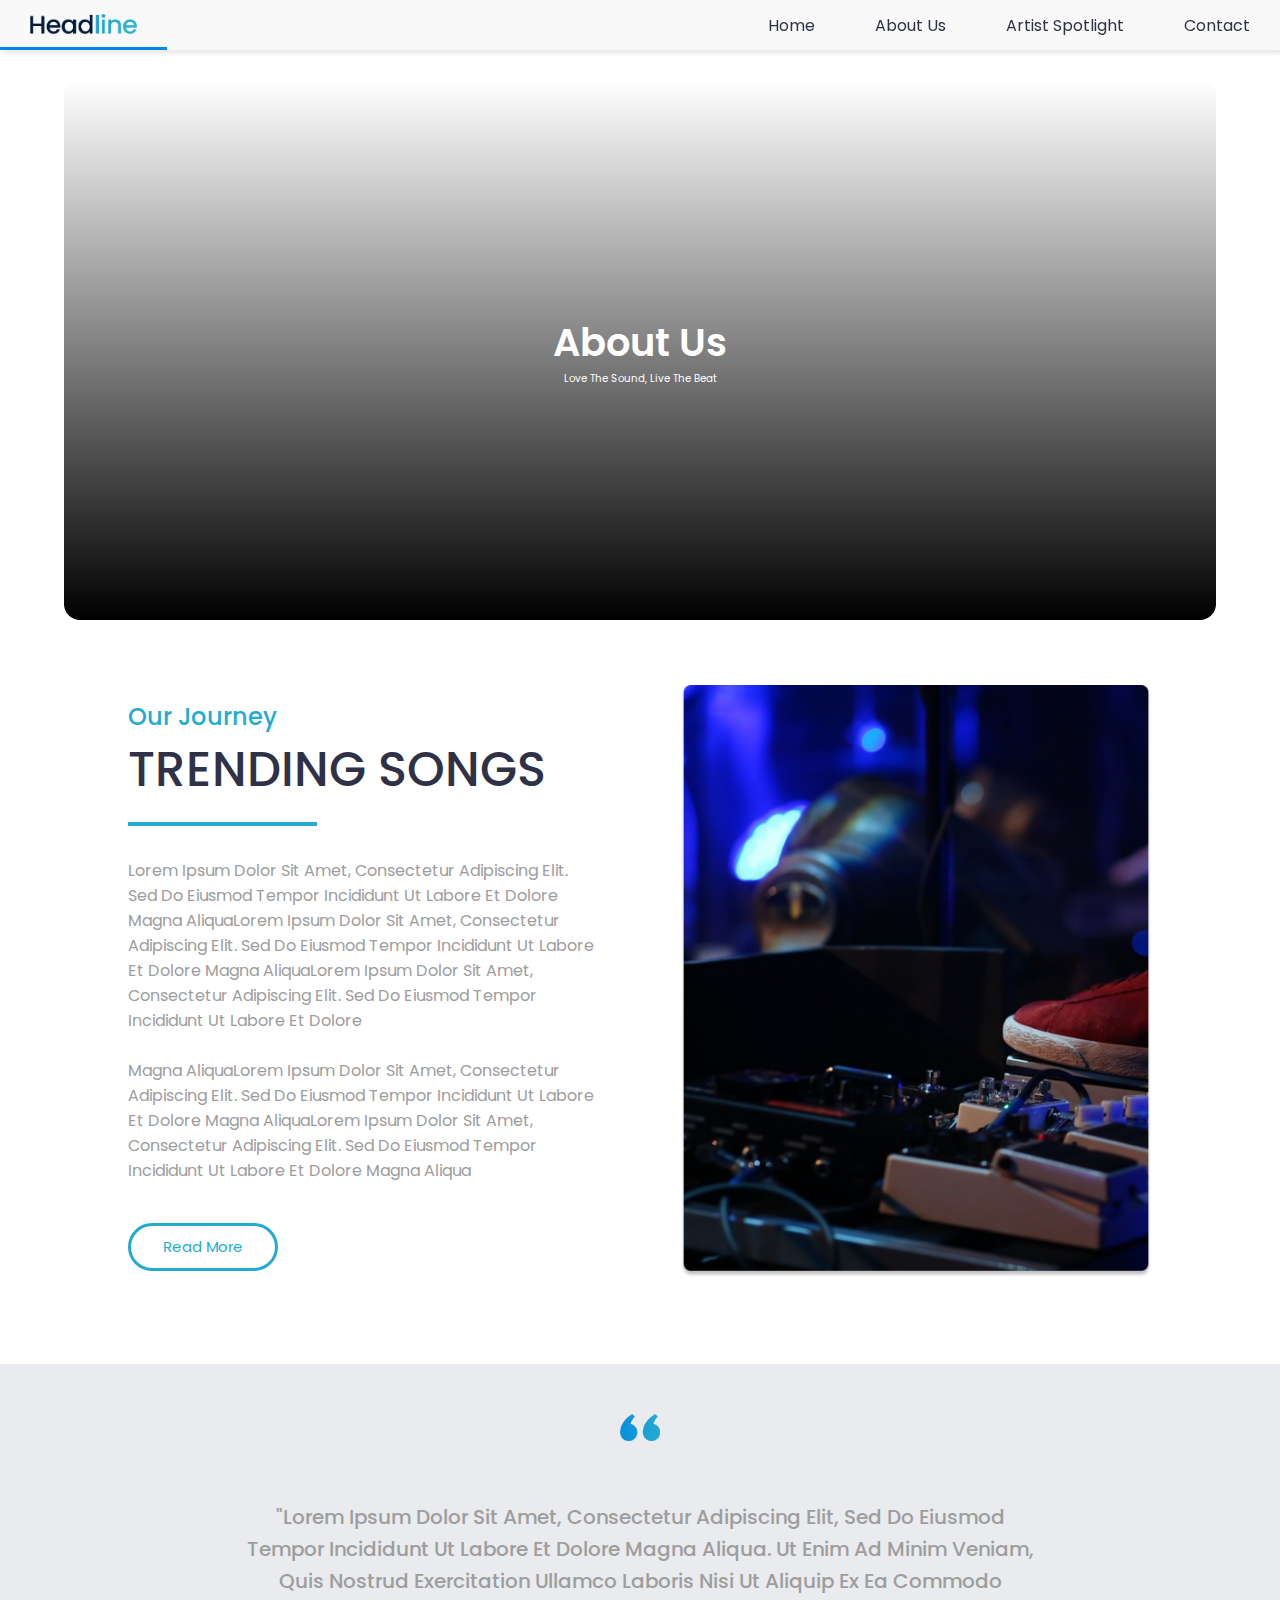
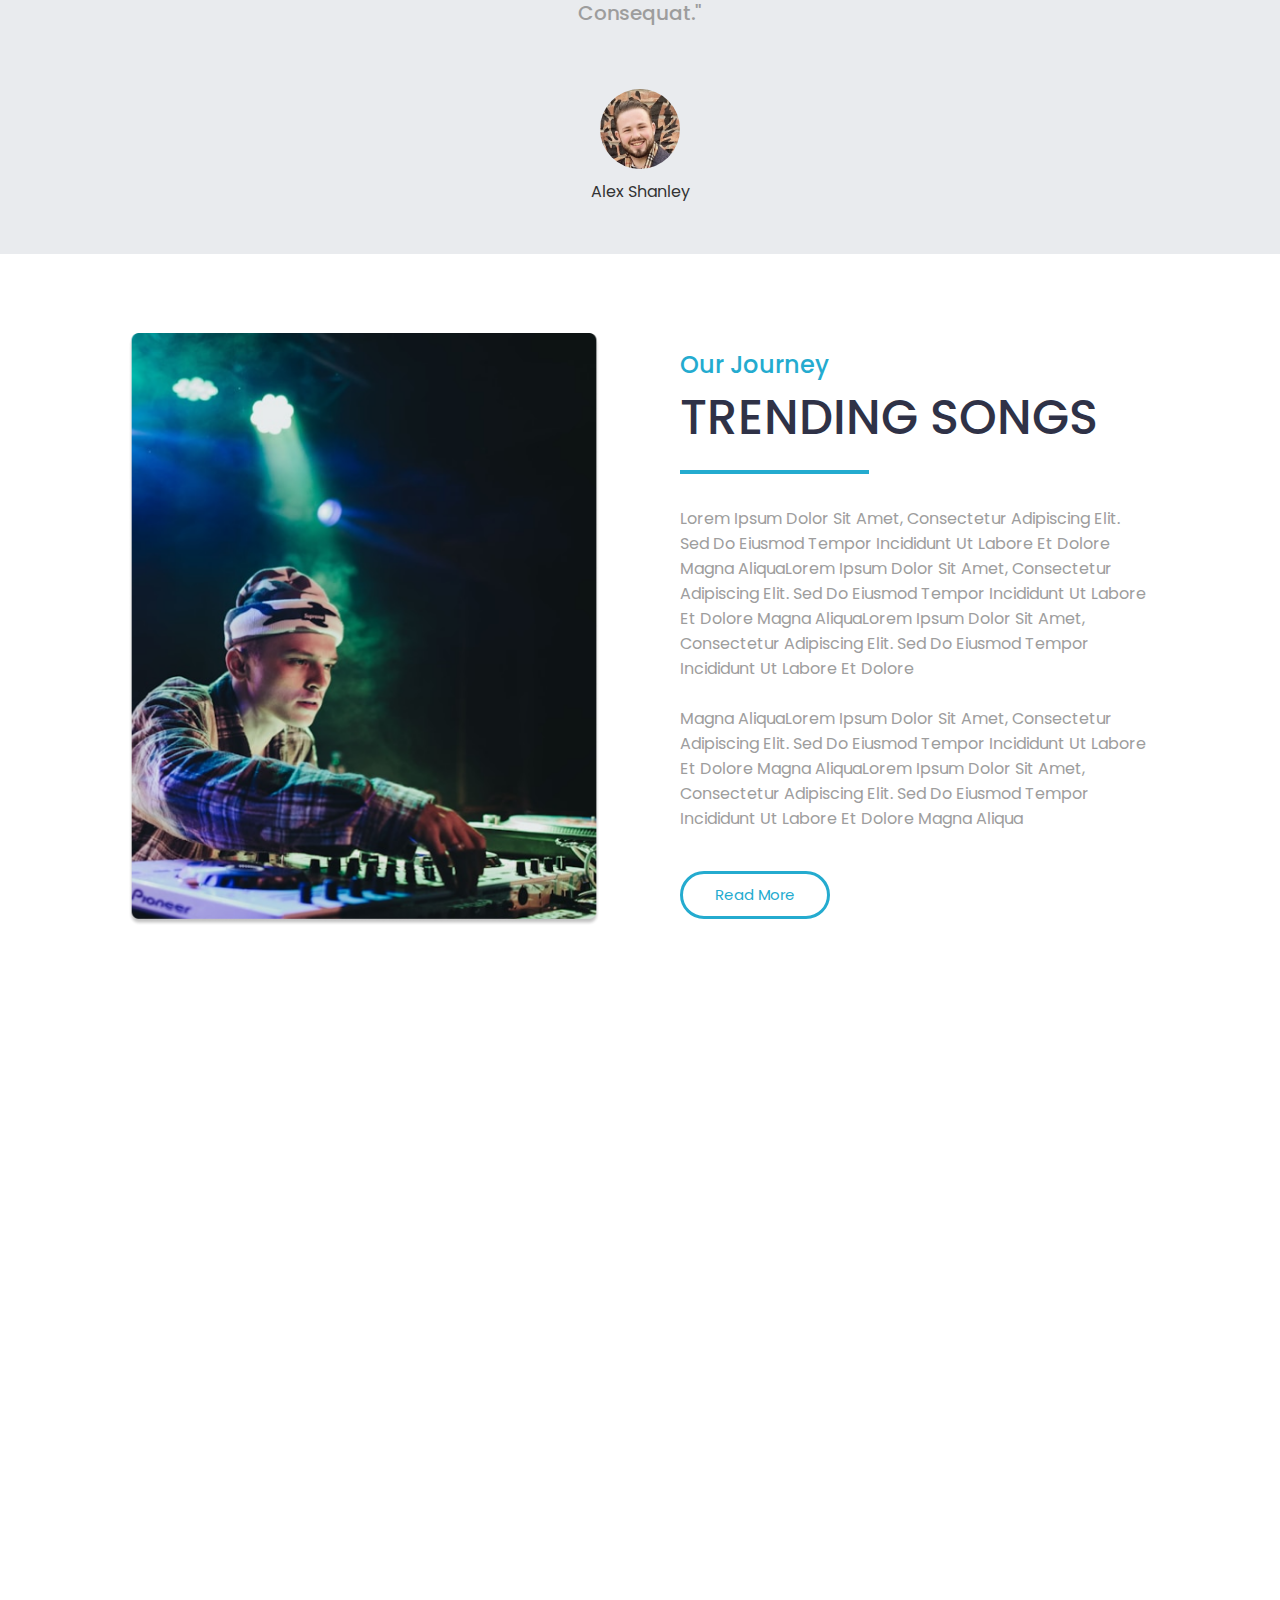
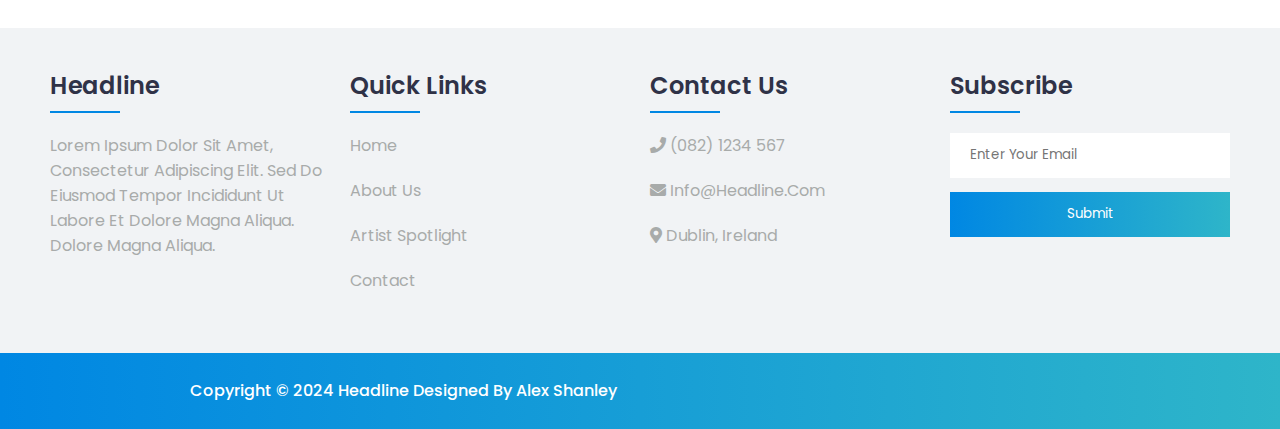
==== commit 96ab38f8: "Add files via upload" ====
--- a/About.html
+++ b/About.html
@@ -28,8 +28,8 @@
               <img src="Images/Logo .png" class="logo-image">
           </a>
       </li>
-      <li class="hideOnMobile"><a href="index.html">Home</a></li>
-      <li class="hideOnMobile"><a href="About.html">About Us</a></li>
+      <li class="hideOnMobile"><a href="Headline .Html">Home</a></li>
+      <li class="hideOnMobile"><a href="#">About Us</a></li>
       <li class="hideOnMobile"><a href="#">Artist Spotlight</a></li>
       <li class="hideOnMobile"><a href="Contact.html">Contact</a></li>
       <li class="menu-button" onclick="showSidebar()">
@@ -44,10 +44,10 @@
   
   <ul class="sidebar">
     <li onclick= hideSidebar()><a href="#"><svg xmlns="http://www.w3.org/2000/svg" height="24px" viewBox="0 -960 960 960" width="24px" fill="#5f6368"><path d="m256-200-56-56 224-224-224-224 56-56 224 224 224-224 56 56-224 224 224 224-56 56-224-224-224 224Z"/></svg></a></li>
-    <li><a href="index.html">Home</a></li>
-    <li><a href="About.html">About Us</a></li>
+    <li><a href="#">Home</a></li>
+    <li><a href="#">About Us</a></li>
     <li><a href="#">Artist spoltight</a></li>
-    <li><a href="Contact.html">Contact</a></li>
+    <li><a href="#">Contact</a></li>
   </ul>
   
   </nav>
@@ -154,7 +154,7 @@
     <div class="content">
       <p>Questions?</p>
       <div class="tag-line">
-        <p>Lorem ipsum dolor sit amet, consectetur adipiscing elit. Sed do <br> tempor incididunt ut labore et dolore magna aliqua</p>
+        <p>Lorem ipsum dolor sit amet, consectetur adipiscing elit. Sed do eiusmod <br> tempor incididunt ut labore et dolore magna aliqua</p>
       </div>
       <a href="Contact.html" class="btn">Contact Us</a>
     </div>
@@ -182,39 +182,34 @@
 
 <!--second footer colum-->
 <div class="footer-colum">
-    <h4>Quick Links</h4>
-
-    <ul>
-
-        <li><a href="">Home</a></li>
-        <li><a href="">About Us</a></li>
-        <li><a href="">Artist Spotlight</a></li>
-        <li><a href="">Contact</a></li>
-
-
-
+  <h4>Quick Links</h4>
+  
+  <ul>
+  
+      <li><a href="index.html">Home</a></li>
+      <li><a href="About.html">About Us</a></li>
+      <li><a href="">Artist Spotlight</a></li>
+      <li><a href="Contact.html">Contact</a></li>
+  
+  
+  
+  </ul>
+  </div>
+  
+  <!--third footer colum-->
+  
+  <div class="footer-colum">
+  <h4>Contact us</h4>
+  
+  <ul>
+      <li><a href="tel:+0821234567"><i class="fas fa-phone"></i> (082) 1234 567</a></li>
+      <li><a href="mailto:info@headline.com"><i class="fas fa-envelope"></i> info@headline.com</a></li>
+      <li><a><i class="fas fa-map-marker-alt"></i> Dublin, Ireland</a></li>
     </ul>
-</div>
-
-<!--third footer colum-->
-
-<div class="footer-colum">
-    <h4>Contact us</h4>
-
-    <ul>
-
-        <li><a href="">Home</a></li>
-        <li><a href="">About Us</a></li>
-        <li><a href="">Artist Spotlight</a></li>
-        <li><a href="">Contact</a></li>
-
-
-
-    </ul>
-</div>
-
-
-<!--fourth footer colum-->
+  </div>
+  
+  
+  <!--fourth footer colum-->
 
 <div class="footer-colum">
     <h4>Subscribe</h4>
